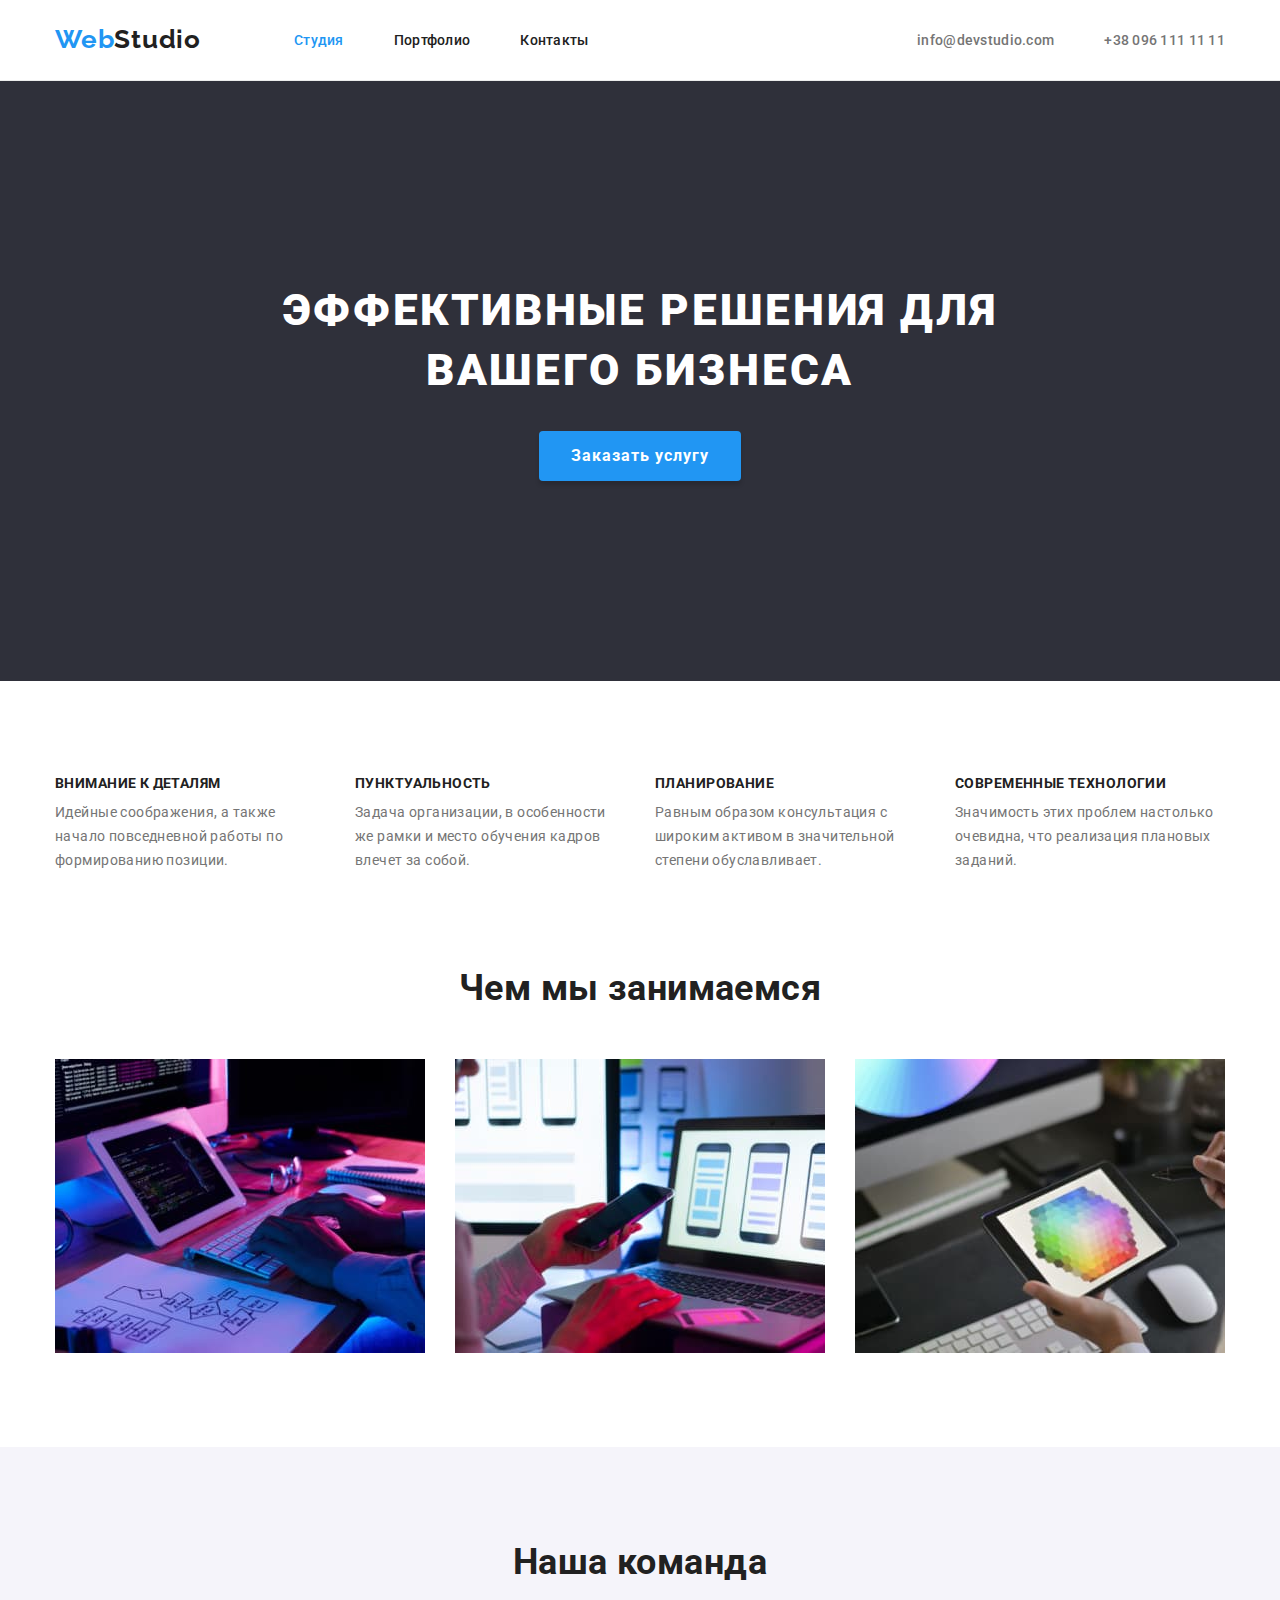
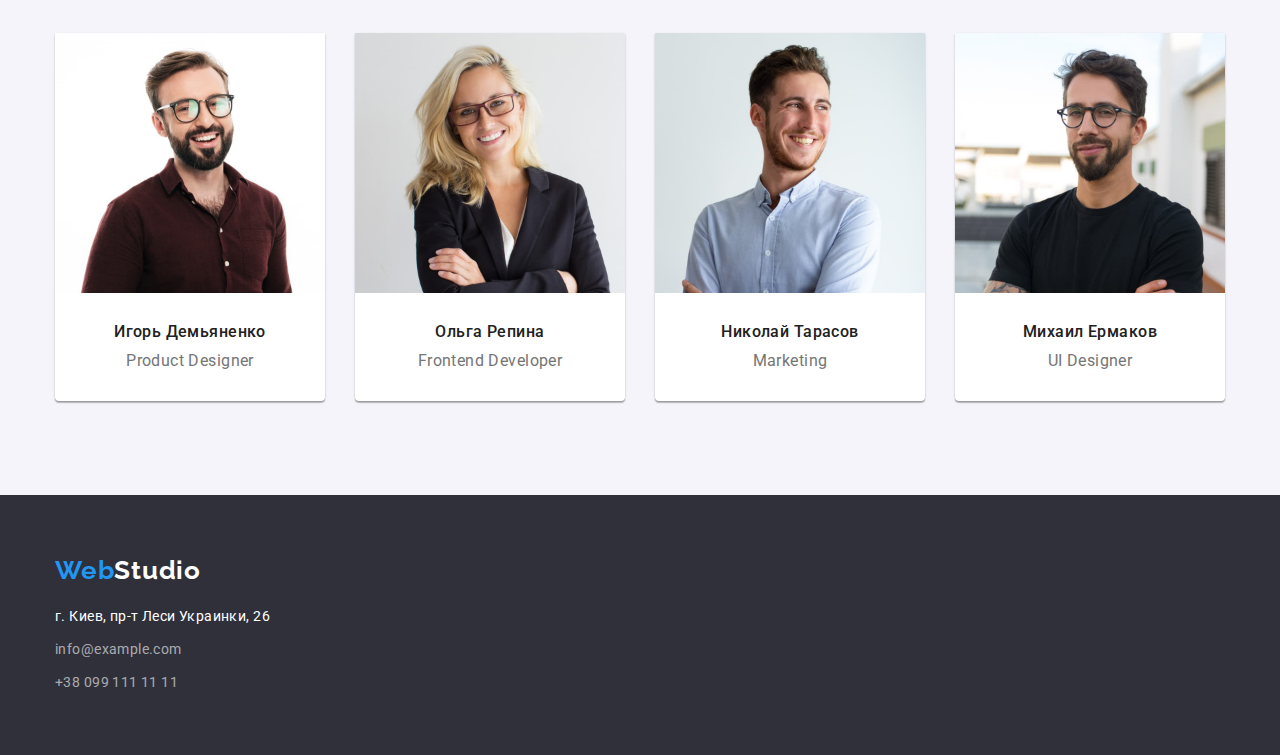
==== index.html @ 65ea49d8 "Add hw-03 files" ====
<!DOCTYPE html>
<html lang="ru">
  <head>
    <meta charset="UTF-8" />
    <meta http-equiv="X-UA-Compatible" content="IE=edge" />
    <meta name="viewport" content="width=device-width, initial-scale=1.0" />
    <title>WebStudio</title>
    <link rel="preconnect" href="https://fonts.googleapis.com" />
    <link rel="preconnect" href="https://fonts.gstatic.com" crossorigin />
    <link
      href="https://fonts.googleapis.com/css2?family=Raleway:wght@700&family=Roboto:wght@400;500;700;900&display=swap"
      rel="stylesheet"
    />
    <link rel="stylesheet" href="./css/modern-normalize.css" />
    <link rel="stylesheet" href="./css/main.css" />
  </head>
  <body>
    <!-- Header -->
    <header class="header">
      <div class="container nav-box">
          <a href="./index.html" class="logo nav-logo"
            >Web<span class="header-logo">Studio</span></a
          >
          <nav class="nav">
            <ul class="nav-list list">
              <li class="nav-item">
                <a href="./index.html" class="nav-link link selected">Студия</a>
              </li>
              <li class="nav-item">
                <a href="./portfolio.html" class="nav-link link">Портфолио</a>
              </li>
              <li class="nav-item">
                <a href="" class="nav-link link">Контакты</a>
              </li>
            </ul>
          </nav>

          <ul class="contact-list list">
            <li class="contact-item">
              <a href="mailto:info@devstudio.com" class="contact-link link"
                >info@devstudio.com</a
              >
            </li>
            <li class="contact-item">
              <a href="tel:+380961111111" class="contact-link link"
                >+38 096 111 11 11</a
              >
            </li>
          </ul>
      </div>
    </header>

    <!-- Main -->
    <main>
      <!-- Title section| Have button -->
      <section class="hero">
        <div class="container">
          <h1 class="hero-title">
            Эффективные решения для <br />
            вашего бизнеса
          </h1>
          <button type="button" class="hero-btn button">Заказать услугу</button>
        </div>
      </section>
      <!-- Privelegy section  -->
      <section class="privelegy section">
        <div class="container ">
          <!-- Скрытый заголовок -->
          <h2 class="visually-hidden">Привелегии</h2>
          <ul class="privelegy-list list card-set">
            <li class="privelegy-item card-item ">
              <h3 class="privelegy-subtitle">Внимание к деталям</h3>
              <p class="privelegy-text">
                Идейные соображения, а также начало повседневной работы по
                формированию позиции.
              </p>
            </li>
            <li class="privelegy-item card-item ">
              <h3 class="privelegy-subtitle">Пунктуальность</h3>
              <p class="privelegy-text">
                Задача организации, в особенности же рамки и место обучения
                кадров влечет за собой.
              </p>
            </li>
            <li class="privelegy-item card-item ">
              <h3 class="privelegy-subtitle">Планирование</h3>
              <p class="privelegy-text">
                Равным образом консультация с широким активом в значительной
                степени обуславливает.
              </p>
            </li>
            <li class="privelegy-item card-item ">
              <h3 class="privelegy-subtitle">Современные технологии</h3>
              <p class="privelegy-text">
                Значимость этих проблем настолько очевидна, что реализация
                плановых заданий.
              </p>
            </li>
          </ul>
        </div>
      </section>
      <!-- Occupation section|IMG -->
      <section class="occupation section">
        <div class="container ">
          <h2 class="section-title occupation-title">Чем мы занимаемся</h2>
          <ul class="occupation-list list card-set">
            <li class="occupation-item card-item">
              <img
                src="./images/box1.jpg"
                alt="работа за клавиатурой"
                width="370"
                height="294" 
                class="occupation-img"
              />
            </li>
            <li class="occupation-item card-item">
              <img
                src="./images/box2.jpg"
                alt="смотрит в телефон"
                width="370"
                height="294" 
                class="occupation-img"
              />
            </li>
            <li class="occupation-item card-item">
              <img
                src="./images/box3.jpg"
                alt="рисует на планшете"
                width="370"
                height="294" 
                class="occupation-img"
              />
            </li>
          </ul>
        </div>
      </section>
      <!-- Team section |IMG -->
      <section class="team section">
        <div class="container ">
          <h2 class="section-title team-title">Наша команда</h2>
          <ul class="team-list list card-set">
            <li class="team-item card-item ">
              <img
                src="./images/Team-card-1.jpg"
                alt="Дизайнер продукта"
                width="270"
                height="260"
                class="team-img"
              />
              <div class="team-card-content">
              <h3 class="team-subtitle">Игорь Демьяненко</h3>
              <p class="team-text">Product Designer</p></div>
            </li>
            <li class="team-item card-item ">
              <img
                src="./images/Team-card-2.jpg"
                alt="Фронтенд разработчик"
                width="270"
                height="260"
                class="team-img"
              /><div class="team-card-content">
              <h3 class="team-subtitle">Ольга Репина</h3>
              <p class="team-text">Frontend Developer</p></div>
            </li>
            <li class="team-item card-item ">
              <img
                src="./images/Team-card-3.jpg"
                alt="Маркетолог"
                width="270"
                height="260"
                class="team-img"
              /><div class="team-card-content">
              <h3 class="team-subtitle">Николай Тарасов</h3>
              <p class="team-text">Marketing</p></div>
            </li>
            <li class="team-item card-item ">
              <img
                src="./images/Team-card-4.jpg"
                alt="ЮИ дизайнер"
                width="270"
                height="260"
                class="team-img"
              /><div class="team-card-content">
              <h3 class="team-subtitle">Михаил Ермаков</h3>
              <p class="team-text">UI Designer</p></div>
            </li>
          </ul>
        </div>
      </section>
    </main>
    <!-- Footer -->
    <footer class="footer">
      <div class="container footer-box">
        <a href="./index.html" class="logo bottom-logo"
          >Web<span class="footer-logo">Studio</span></a
        >

        <address class="adress">
          <ul class="adress-list list">
            <li class="adress-item">
              <a
                href="https://goo.gl/maps/aiTGivNMwJ3PyjdGA"
                target="_blank"
                rel="noreferrer noopener"
                class="coordinate link"
                >г. Киев, пр-т Леси Украинки, 26</a
              >
            </li>
            <li class="adress-item">
              <a href="mailto:info@example.com " class="footer-contact link"
                >info@example.com</a
              >
            </li>
            <li class="adress-item">
              <a href="tel:+380991111111" class="footer-contact link"
                >+38 099 111 11 11</a
              >
            </li>
          </ul>
        </address>
      </div>
    </footer>
  </body>
</html>

<!-- Не забыть убрать скрытые заголовки! -->
---- css/main.css ----
/* Colors */
:root {
  --main-text-color: #757575;
  --logo-accent-color: #2196f3;
  --accent-color: #2196f3;
  --dark-bcg-color: #2f303a;
  --white-bcg-color: #ffffff;
  --white-text-color: #ffffff;
  --grey-bcg-color: #e5e5e5;
  --hero-btn-active-color: #188ce8;
  --filtr-btn-bcg-color: #f5f4fa;
  --team-bcg-color: #f5f4fa;
  --dark-text-color: #212121;
  --footer-contact-color: rgba(255, 255, 255, 0.6);
  --card-gap:30px;
  --card-item:3;
  --card-shadow:0px 1px 3px rgba(0, 0, 0, 0.12),
    0px 1px 1px rgba(0, 0, 0, 0.14),
    0px 2px 1px rgba(0, 0, 0, 0.2);
}

/* Скрипт для скрытия */
.visually-hidden {
  position: absolute;
  white-space: nowrap;
  width: 1px;
  height: 1px;
  overflow: hidden;
  border: 0;
  padding: 0;
  clip: rect(0 0 0 0);
  clip-path: inset(50%);
  margin: -1px;
}
/* Скрипт для скрытия */

body {
  font-family: "Roboto", sans-serif;
  color: var(--main-text-color);
  letter-spacing: 0.03em;
  font-size: 14px;
  line-height: 1.71;

  /* Скидывание */
}
p,
h1,
h2,
h3,
h4,
h5,
h6 {
  margin: 0;
}
ul,
ol {
  margin: 0;
  padding-left: 0;
}
img {
  display: block;
  max-width: 100%;
  height: auto;
}
/* Скидывание */

.container {
  width: 1200px;
  padding-left: 15px;
  padding-right: 15px;
  margin-left: auto;
  margin-right: auto;
}
.section{
  padding-top: 94px;
  padding-bottom: 94px;
}


.header {
  border-bottom: 1px solid #ECECEC;

  font-weight: 500;
  line-height: 1.17;
  letter-spacing: 0.02em;
}

.link {
  text-decoration: none;
  color: inherit;
}
.list {
  list-style: none;
}
.nav-link.selected {
  color: #2196f3;
}
/* Header logo */
.header-logo {
  color: var(--dark-text-color);
}
.logo {
  color: var(--logo-accent-color);
  font-family: "Raleway", sans-serif;
  font-weight: 700;
  font-size: 26px;
  text-decoration: none;
  line-height: 1.17;
  letter-spacing: 0.03em;
}

/* Header logo */

/* Navigation */

.nav-box{
  display: flex;
  align-items: center;
}
.nav-list {
  display: flex;
  margin-left: auto;
  color: #212121;
}
.nav-link,
.contact-link{
  display: flex;
  align-items: center;
  padding-top: 32px;
  padding-bottom: 32px;
}

.nav-item:not(:last-child){
  margin-right: 50px;
}
.nav-logo{
  padding-top: 24px;
  padding-bottom: 25px;
  margin-right: 93px;
}
.contact-list{
  display: flex;
  margin-left: auto;
}

.contact-item:not(:last-child){
  margin-right: 50px;
}

.nav-link:hover,
.nav-link:active,
.contact-link:hover,
.contact-link:active,
.coordinate:hover,
.coordinate:active,
.footer-contact:active,
.footer-contact:hover {
  color: var(--accent-color);
}
/* Navigation */

/* Hero */
.hero {
  background-color: var(--dark-bcg-color);
  padding-top: 200px;
  padding-bottom: 200px;
}


.hero-title {
  color: var(--white-text-color);
  font-size: 44px;
  font-weight: 900;
  letter-spacing: 0.06em;
  line-height: 1.36;
  text-align: center;
  text-transform: uppercase;
  margin-bottom: 30px;
}
.hero-btn {
  display: block;
  margin-left: auto;
  margin-right: auto;
  padding: 10px 32px;
  

  color: var(--white-text-color);
  background-color: var(--accent-color);
  border: 0;
  text-align: center;
  letter-spacing: 0.06em;
  font-size: 16px;
  line-height: 1.87;
  font-weight: 700;
  box-shadow: 0px 4px 4px rgba(0, 0, 0, 0.15);
}
.hero-btn:active,
.hero-btn:focus {
  background-color: var(--hero-btn-active-color);
}
/* Hero */

/* Privelegy section */

.privelegy-list{
  --card-item:4;
}

.privelegy-subtitle {
  margin-bottom: 10px;

  font-size: 14px;
  line-height: 1.17;
  color: var(--dark-text-color);
  text-transform: uppercase;
}

/* Privelegy section */

/* Occupation section */
.occupation{
  padding-top: 0;
}

.section-title {
  font-size: 36px;
  line-height: 1.17;
  color: var(--dark-text-color);
  text-align: center;
  margin-bottom: 50px;
}

/* Occupation section */


/* Team */
.team {
  background-color: var(--team-bcg-color);
}

.team-subtitle {
  margin-bottom: 10px;

  font-weight: 500;
  color: var(--dark-text-color);
}
.team-text,
.team-subtitle {
  font-size: 16px;
  text-align: center;
  line-height: 1.18;
}
.team-list{
  --card-item:4;
}

.team-item {
  background-color: var(--white-bcg-color);
  box-shadow: var(--card-shadow);
  border-radius: 0px 0px 4px 4px;
}
.team-card-content{
  padding-top:30px;
  padding-bottom: 30px;
}

/* Team */

/* Footer */
.footer {
  padding-top: 60px;
  padding-bottom: 60px;

  background-color: var(--dark-bcg-color);
}
.footer-logo {
  color: var(--white-bcg-color);
}

.coordinate {
  color: var(--white-text-color);
}

.adress {
  font-style: normal;
}
.footer-contact {
  color: var(--footer-contact-color);
}

.adress-item:not(:last-child){
  margin-bottom: 9px;
}
.bottom-logo{
  display: block;
  margin-bottom: 20px;
}

/* Footer */

/* --------------------------------Portfolio-------------------------------- */
.filtr-button {
  padding: 6px 22px;

  background-color: var(--filtr-btn-bcg-color);
  border-color: var(--filtr-btn-bcg-color);
  color: var(--dark-text-color);
  font-weight: 500;
  font-size: 16px;
  line-height: 1.62;
  text-align: center;
}
.filtr-list{
  display: flex;
  justify-content: center;
  margin-bottom: 50px;
}
.filtr-item:not(:last-child){
  margin-right: 8px;
}
.filtr-button:active,
.filtr-button:hover {
  background-color: var(--accent-color);
  border-color: var(--accent-color);
  color: var(--white-text-color);
}
.button {
  font-family: inherit;
  cursor: pointer;
  border-radius: 4px;
  font-style: inherit;
}

.projects-item {
  background-color: var(--white-bcg-color);
}

.projects-subtitle {
  font-size: 18px;
  line-height: 2;
  color: var(--dark-text-color);
  letter-spacing: 0.06em;
  margin-bottom: 4px;
}
.projects-text {
  font-size: 16px;
  line-height: 1.88;
}
.card-item{
margin-left: var(--card-gap);
margin-top: var(--card-gap);
flex-basis: calc(100%/var(--card-item) - var(--card-gap));
}
.card-set{
    display: flex;
    flex-wrap: wrap;
    margin-left: calc(-1 * var(--card-gap));
    margin-top: calc(-1 * var(--card-gap));

}
.projects-card-content{
  border: 1px solid #EEEEEE;
  padding: 20px 24px;
}



/* --------------------------------Portfolio-------------------------------- */
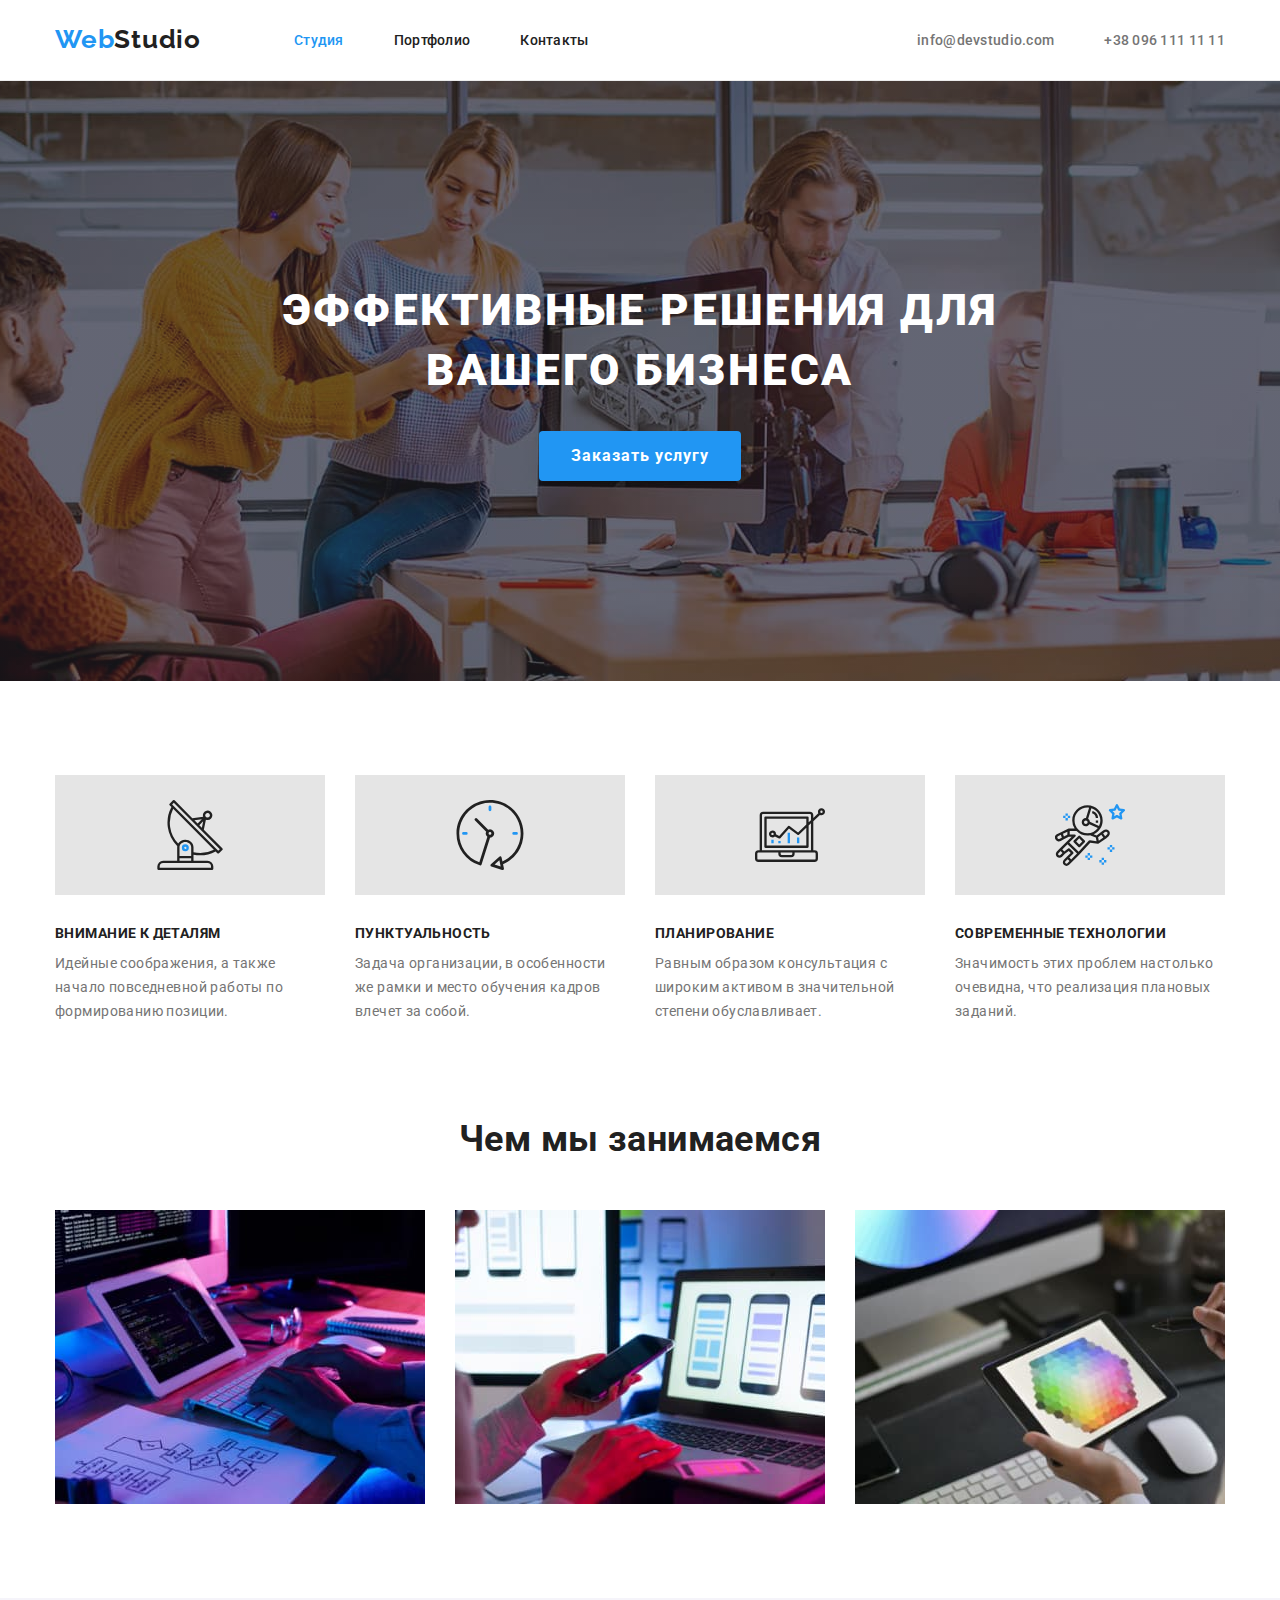
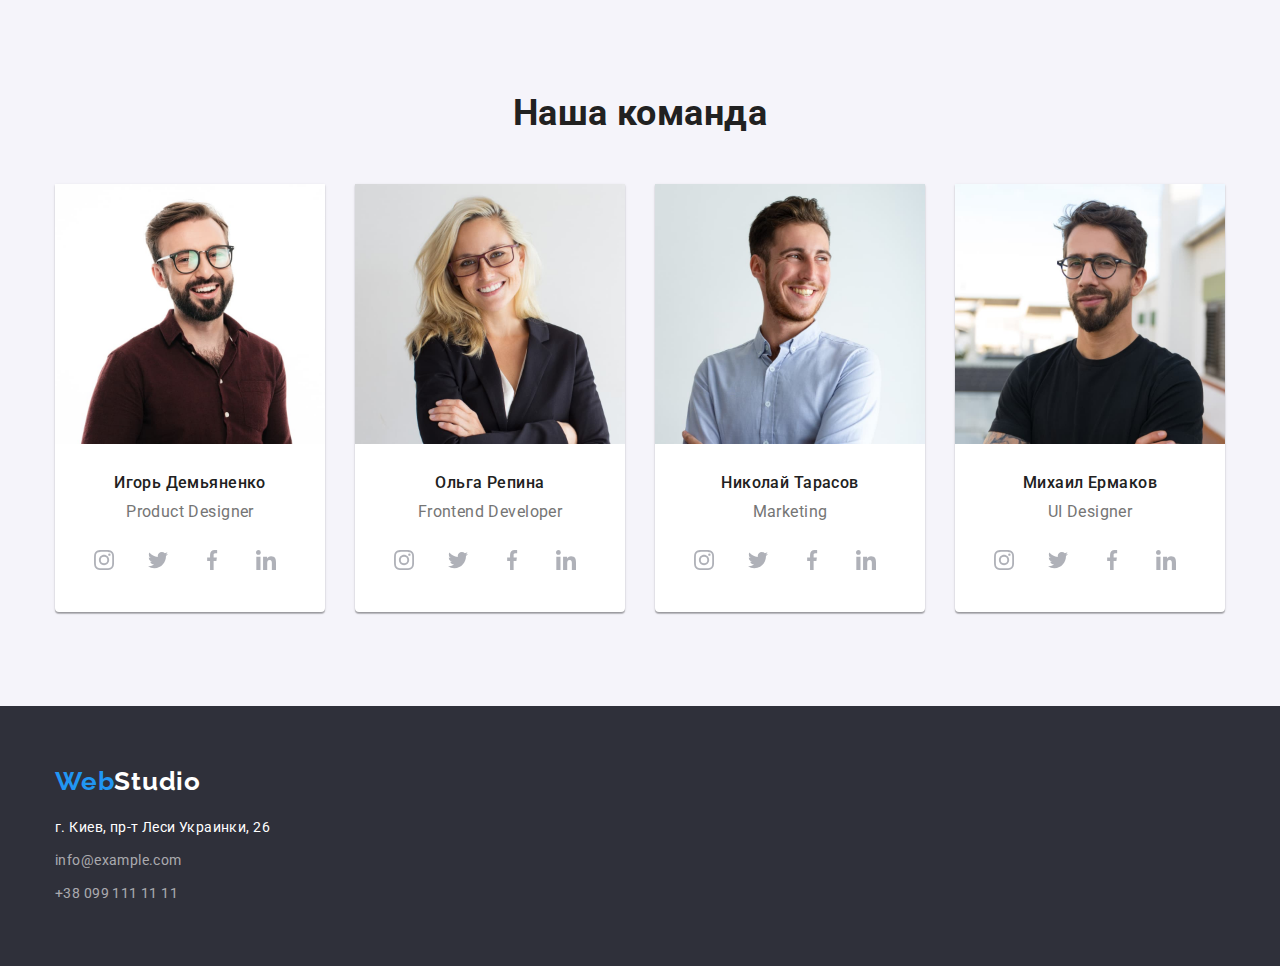
==== commit 417ee019: "icons, bcg added. Before the team section" ====
--- a/index.html
+++ b/index.html
@@ -68,33 +68,57 @@
           <!-- Скрытый заголовок -->
           <h2 class="visually-hidden">Привелегии</h2>
           <ul class="privelegy-list list card-set">
-            <li class="privelegy-item card-item ">
+            <li class="privelegy-item card-item "> 
+              <div class="privelegy-icon">
+                <svg class="antenna" width="70" height="70">
+                  <use href="./images/icons.svg#icon-antenna"></use>
+                </svg>
+              </div>
               <h3 class="privelegy-subtitle">Внимание к деталям</h3>
               <p class="privelegy-text">
                 Идейные соображения, а также начало повседневной работы по
                 формированию позиции.
               </p>
-            </li>
-            <li class="privelegy-item card-item ">
+            
+            </li>
+            <li class="privelegy-item card-item "> 
+              <div class="privelegy-icon">
+                <svg class="clock" width="70" height="70">
+                  <use href="./images/icons.svg#icon-clock"></use>
+                </svg>
+              </div>
               <h3 class="privelegy-subtitle">Пунктуальность</h3>
               <p class="privelegy-text">
                 Задача организации, в особенности же рамки и место обучения
                 кадров влечет за собой.
               </p>
-            </li>
-            <li class="privelegy-item card-item ">
+            
+            </li>
+            <li class="privelegy-item card-item "> 
+              <div class="privelegy-icon">
+                <svg class="diagram" width="70" height="70">
+                  <use href="./images/icons.svg#icon-diagram"></use>
+                </svg>
+              </div>
               <h3 class="privelegy-subtitle">Планирование</h3>
               <p class="privelegy-text">
                 Равным образом консультация с широким активом в значительной
                 степени обуславливает.
               </p>
-            </li>
-            <li class="privelegy-item card-item ">
+            
+            </li>
+            <li class="privelegy-item card-item "> 
+              <div class="privelegy-icon">
+                <svg class="astronaut" width="70" height="70">
+                  <use href="./images/icons.svg#icon-astronaut"></use>
+               </svg>
+              </div>
               <h3 class="privelegy-subtitle">Современные технологии</h3>
               <p class="privelegy-text">
                 Значимость этих проблем настолько очевидна, что реализация
                 плановых заданий.
               </p>
+            
             </li>
           </ul>
         </div>
@@ -150,6 +174,24 @@
               <div class="team-card-content">
               <h3 class="team-subtitle">Игорь Демьяненко</h3>
               <p class="team-text">Product Designer</p></div>
+              <ul class="team-soc-list list">
+                <li class="team-soc-item"><a class="team-soc-link link" href=""> 
+                  <svg class="instagram" width="20" height="20">
+                  <use href="./images/icons.svg#icon-instagram"></use>
+                </svg></a></li>
+                <li class="team-soc-item"><a class="team-soc-link link" href=""> 
+                  <svg class="twitter" width="20" height="20">
+                  <use href="./images/icons.svg#icon-twitter"></use>
+                </svg></a></li>
+                <li class="team-soc-item"><a class="team-soc-link link" href=""> 
+                  <svg class="facebook" width="20" height="20">
+                  <use href="./images/icons.svg#icon-facebook"></use>
+                </svg></a></li>
+                <li class="team-soc-item"><a class="team-soc-link link" href=""> 
+                  <svg class="linkedin" width="20" height="20">
+                  <use href="./images/icons.svg#icon-linkedin"></use>
+                </svg></a></li>
+              </ul>
             </li>
             <li class="team-item card-item ">
               <img
@@ -161,6 +203,24 @@
               /><div class="team-card-content">
               <h3 class="team-subtitle">Ольга Репина</h3>
               <p class="team-text">Frontend Developer</p></div>
+                            <ul class="team-soc-list list">
+                              <li class="team-soc-item"><a class="team-soc-link link" href="">
+                                  <svg class="instagram" width="20" height="20">
+                                    <use href="./images/icons.svg#icon-instagram"></use>
+                                  </svg></a></li>
+                              <li class="team-soc-item"><a class="team-soc-link link" href="">
+                                  <svg class="twitter" width="20" height="20">
+                                    <use href="./images/icons.svg#icon-twitter"></use>
+                                  </svg></a></li>
+                              <li class="team-soc-item"><a class="team-soc-link link" href="">
+                                  <svg class="facebook" width="20" height="20">
+                                    <use href="./images/icons.svg#icon-facebook"></use>
+                                  </svg></a></li>
+                              <li class="team-soc-item"><a class="team-soc-link link" href="">
+                                  <svg class="linkedin" width="20" height="20">
+                                    <use href="./images/icons.svg#icon-linkedin"></use>
+                                  </svg></a></li>
+                            </ul>
             </li>
             <li class="team-item card-item ">
               <img
@@ -172,6 +232,24 @@
               /><div class="team-card-content">
               <h3 class="team-subtitle">Николай Тарасов</h3>
               <p class="team-text">Marketing</p></div>
+                            <ul class="team-soc-list list">
+                              <li class="team-soc-item"><a class="team-soc-link link" href="">
+                                  <svg class="instagram" width="20" height="20">
+                                    <use href="./images/icons.svg#icon-instagram"></use>
+                                  </svg></a></li>
+                              <li class="team-soc-item"><a class="team-soc-link link" href="">
+                                  <svg class="twitter" width="20" height="20">
+                                    <use href="./images/icons.svg#icon-twitter"></use>
+                                  </svg></a></li>
+                              <li class="team-soc-item"><a class="team-soc-link link" href="">
+                                  <svg class="facebook" width="20" height="20">
+                                    <use href="./images/icons.svg#icon-facebook"></use>
+                                  </svg></a></li>
+                              <li class="team-soc-item"><a class="team-soc-link link" href="">
+                                  <svg class="linkedin" width="20" height="20">
+                                    <use href="./images/icons.svg#icon-linkedin"></use>
+                                  </svg></a></li>
+                            </ul>
             </li>
             <li class="team-item card-item ">
               <img
@@ -183,6 +261,24 @@
               /><div class="team-card-content">
               <h3 class="team-subtitle">Михаил Ермаков</h3>
               <p class="team-text">UI Designer</p></div>
+                            <ul class="team-soc-list list">
+                              <li class="team-soc-item"><a class="team-soc-link link" href="">
+                                  <svg class="instagram" width="20" height="20">
+                                    <use href="./images/icons.svg#icon-instagram"></use>
+                                  </svg></a></li>
+                              <li class="team-soc-item"><a class="team-soc-link link" href="">
+                                  <svg class="twitter" width="20" height="20">
+                                    <use href="./images/icons.svg#icon-twitter"></use>
+                                  </svg></a></li>
+                              <li class="team-soc-item"><a class="team-soc-link link" href="">
+                                  <svg class="facebook" width="20" height="20">
+                                    <use href="./images/icons.svg#icon-facebook"></use>
+                                  </svg></a></li>
+                              <li class="team-soc-item"><a class="team-soc-link link" href="">
+                                  <svg class="linkedin" width="20" height="20">
+                                    <use href="./images/icons.svg#icon-linkedin"></use>
+                                  </svg></a></li>
+                            </ul>
             </li>
           </ul>
         </div>
@@ -223,4 +319,3 @@
   </body>
 </html>
 
-<!-- Не забыть убрать скрытые заголовки! -->
--- a/css/main.css
+++ b/css/main.css
@@ -17,6 +17,7 @@
   --card-shadow:0px 1px 3px rgba(0, 0, 0, 0.12),
     0px 1px 1px rgba(0, 0, 0, 0.14),
     0px 2px 1px rgba(0, 0, 0, 0.2);
+  --icon-main-color:#AFB1B8;
 }
 
 /* Скрипт для скрытия */
@@ -160,12 +161,21 @@
 /* Navigation */
 
 /* Hero */
-.hero {
+.hero 
+{
   background-color: var(--dark-bcg-color);
   padding-top: 200px;
   padding-bottom: 200px;
-}
-
+  background-image: linear-gradient(rgba(47, 48, 58, 0.4),rgba(47, 48, 58, 0.4)), url(../images/hero-bcg.jpg);
+  background-repeat: no-repeat;
+  background-position: center;
+  max-width: 1600px;
+  min-height: 600px;
+  background-size: cover;
+  margin-left: auto;
+  margin-right: auto;
+  
+}
 
 .hero-title {
   color: var(--white-text-color);
@@ -214,6 +224,15 @@
   color: var(--dark-text-color);
   text-transform: uppercase;
 }
+.privelegy-icon{
+  display: flex;
+  width: 270px;
+  height: 120px;
+  background-color: var(--grey-bcg-color);
+  margin-bottom: 30px;
+  justify-content: center;
+  align-items: center;
+}
 
 /* Privelegy section */
 
@@ -250,6 +269,9 @@
   text-align: center;
   line-height: 1.18;
 }
+.team-text{
+  margin-bottom: 16px;
+}
 .team-list{
   --card-item:4;
 }
@@ -261,7 +283,32 @@
 }
 .team-card-content{
   padding-top:30px;
-  padding-bottom: 30px;
+  padding-bottom:0px;
+}
+
+.team-soc-list{
+  display: flex;
+  justify-content: center;
+  margin-bottom: 30px;
+}
+.team-soc-item{
+  width: 44px;
+  height: 44px;
+  margin-right: 10px;
+}
+.team-soc-link{
+  display: flex;
+  justify-content: center;
+  align-items: center;
+  width: 100%;
+  height: 100%;
+  border-radius: 50%;
+  fill: var(--icon-main-color);
+}
+.team-soc-link:active,
+.team-soc-link:hover{
+  background-color: var(--accent-color);
+  fill: var(--white-bcg-color);
 }
 
 /* Team */
@@ -334,6 +381,10 @@
 .projects-item {
   background-color: var(--white-bcg-color);
 }
+.projects-item:active,
+.projects-item:hover{
+  box-shadow: 0px 1px 1px rgba(0, 0, 0, 0.12), 0px 4px 4px rgba(0, 0, 0, 0.06), 1px 4px 6px rgba(0, 0, 0, 0.16);
+}
 
 .projects-subtitle {
   font-size: 18px;
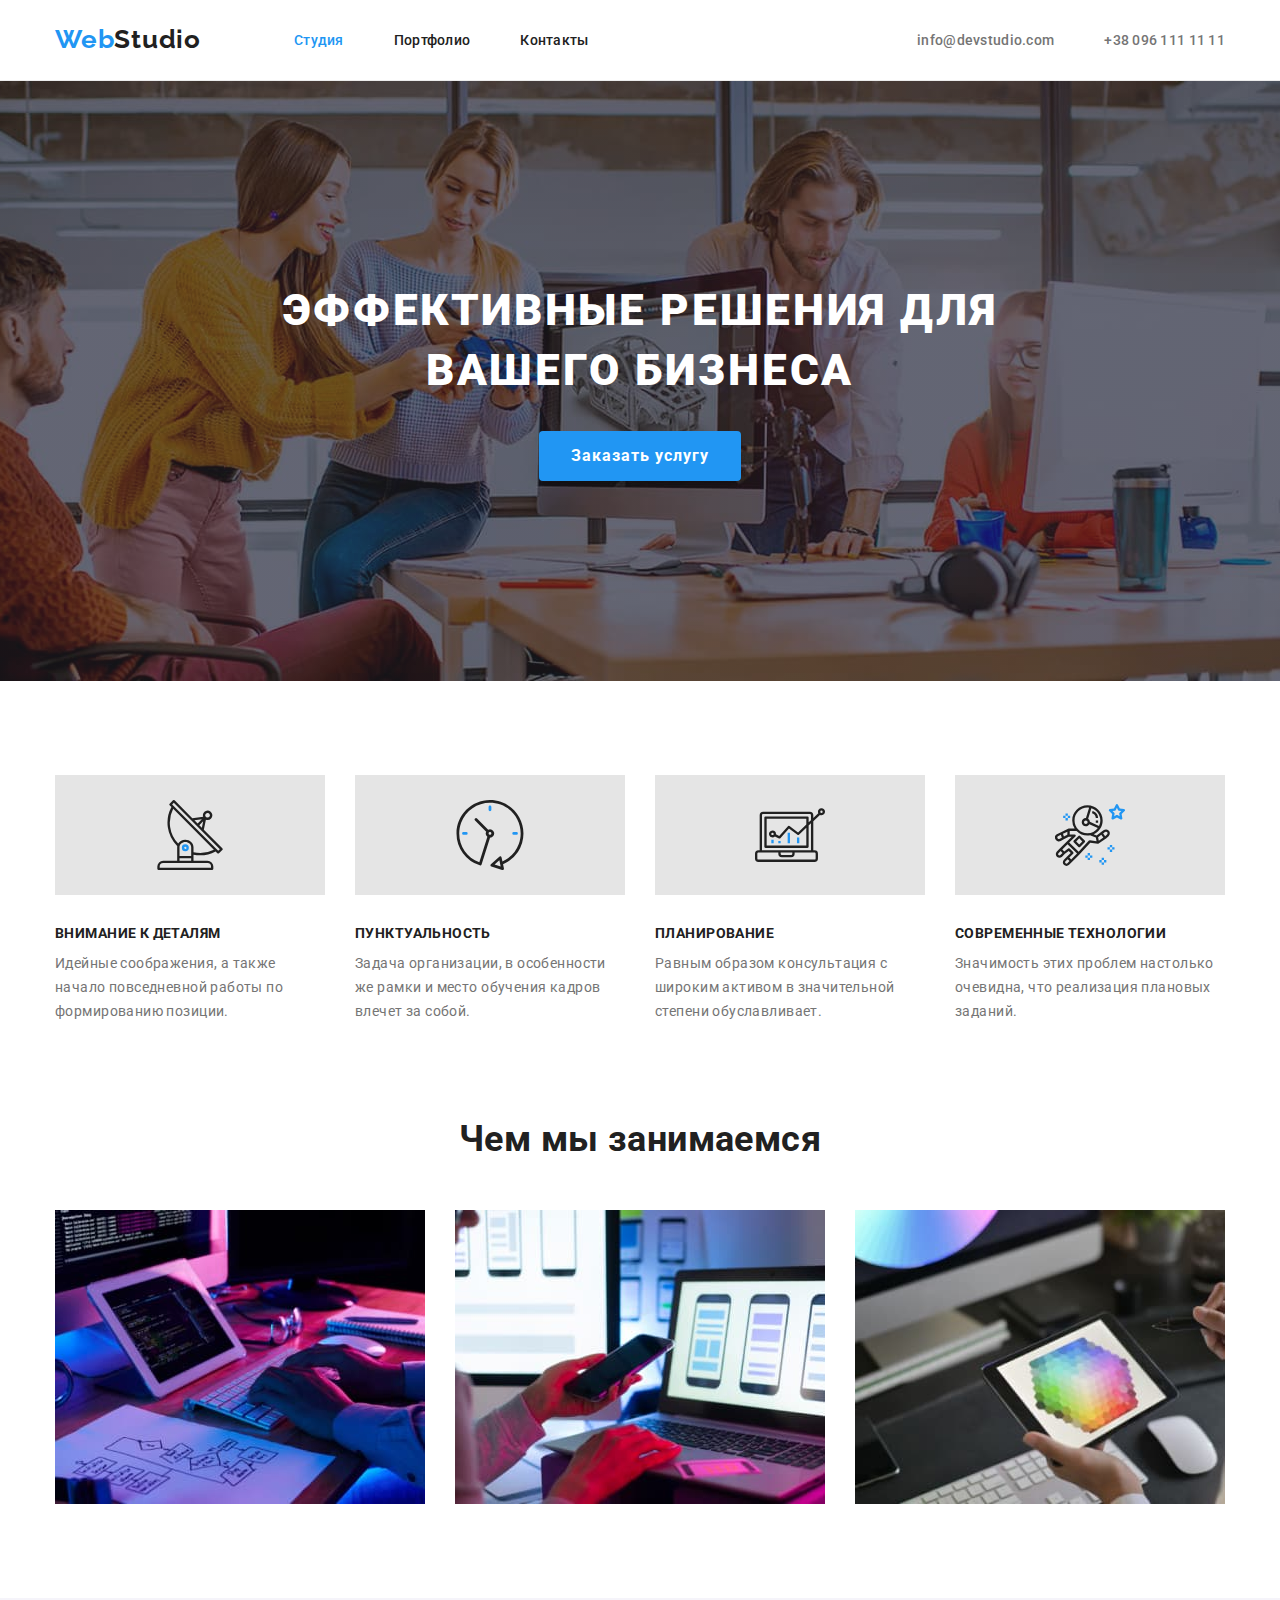
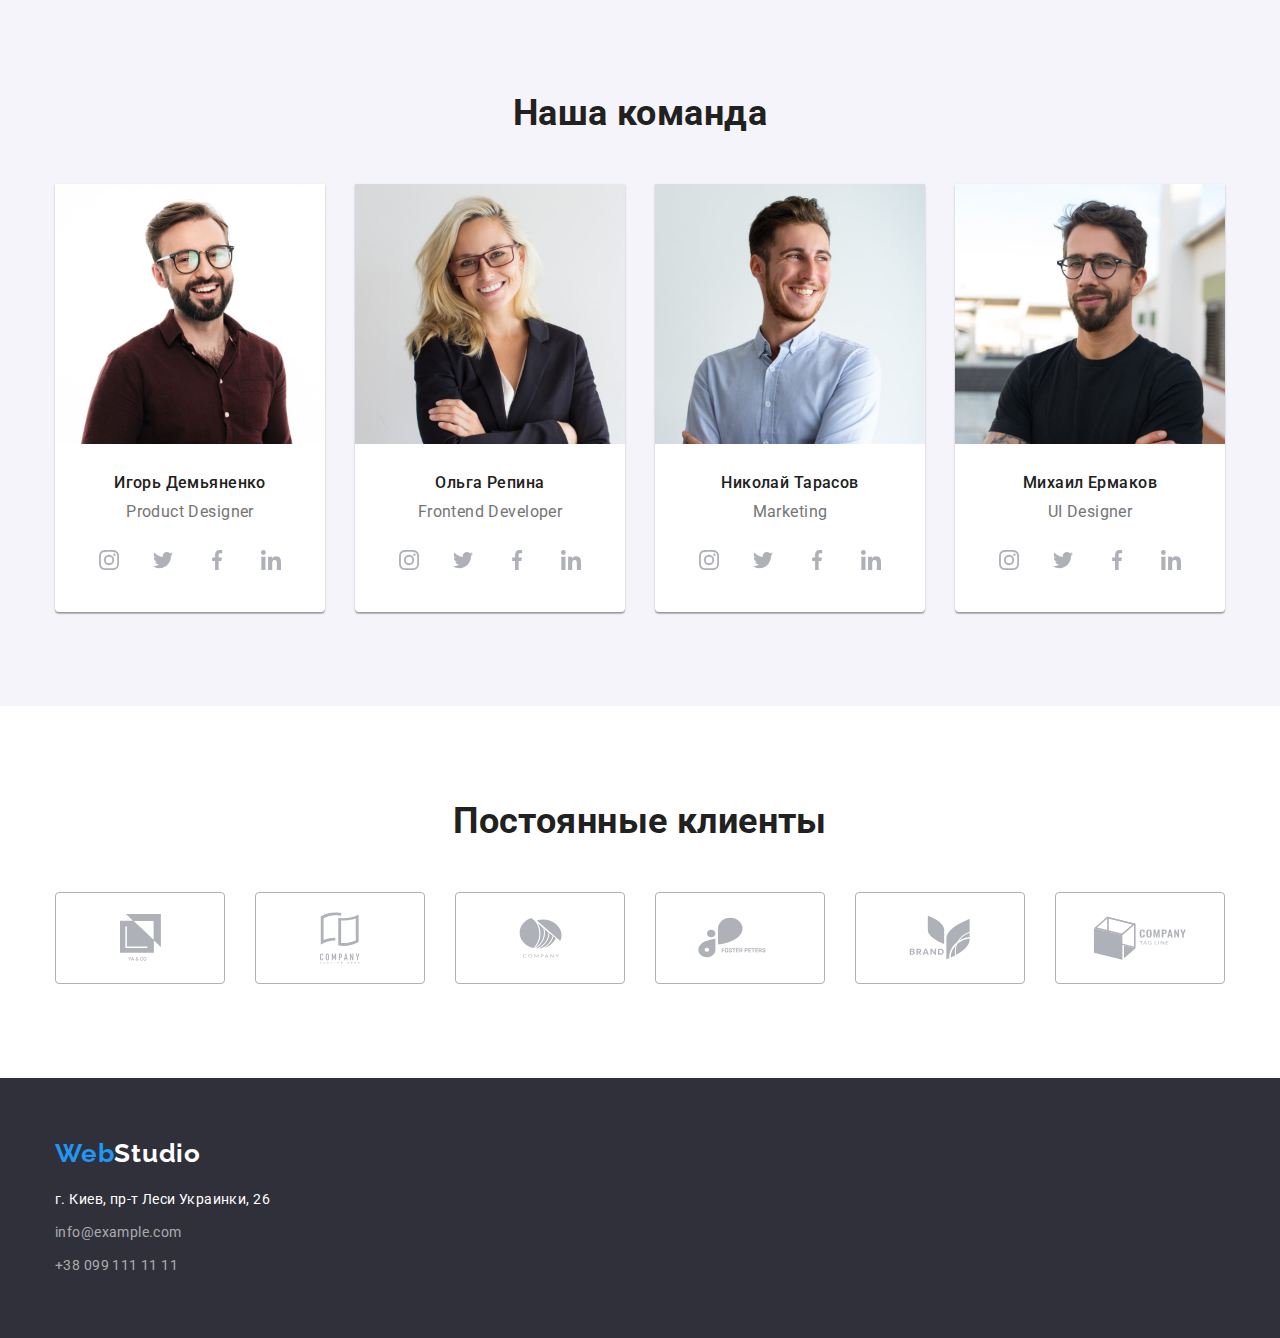
==== commit 170e087e: "add clients section" ====
--- a/index.html
+++ b/index.html
@@ -52,7 +52,7 @@
 
     <!-- Main -->
     <main>
-      <!-- Title section| Have button -->
+      <!-- Title section -->
       <section class="hero">
         <div class="container">
           <h1 class="hero-title">
@@ -123,7 +123,7 @@
           </ul>
         </div>
       </section>
-      <!-- Occupation section|IMG -->
+      <!-- Occupation section-->
       <section class="occupation section">
         <div class="container ">
           <h2 class="section-title occupation-title">Чем мы занимаемся</h2>
@@ -158,7 +158,7 @@
           </ul>
         </div>
       </section>
-      <!-- Team section |IMG -->
+      <!-- Team section-->
       <section class="team section">
         <div class="container ">
           <h2 class="section-title team-title">Наша команда</h2>
@@ -280,6 +280,38 @@
                                   </svg></a></li>
                             </ul>
             </li>
+          </ul>
+        </div>
+      </section>
+      <!-- Clients section  -->
+      <section class="clients">
+        <div class="container">
+          <h2 class="clients-title section-title">Постоянные клиенты</h2>
+          <ul class="clients-list list">
+            <li class="clients-item"><a class="clients-link" href="">                
+              <svg class="client-1" width="41" height="47">
+                  <use href="./images/icons.svg#icon-client-1"></use>
+                </svg></a></li>
+            <li class="clients-item"><a class="clients-link" href="">                
+              <svg class="client-2" width="40" height="52">
+                  <use href="./images/icons.svg#icon-client-2"></use>
+                </svg></a></li>
+            <li class="clients-item"><a class="clients-link" href="">                
+              <svg class="client-3" width="43" height="41">
+                  <use href="./images/icons.svg#icon-client-3"></use>
+                </svg></a></li>
+            <li class="clients-item"><a class="clients-link" href="">                
+              <svg class="client-4" width="84" height="41">
+                  <use href="./images/icons.svg#icon-client-4"></use>
+                </svg></a></li>
+            <li class="clients-item"><a class="clients-link" href="">                
+              <svg class="client-5" width="62" height="45">
+                  <use href="./images/icons.svg#icon-client-5"></use>
+                </svg></a></li>
+            <li class="clients-item"><a class="clients-link" href="">                
+              <svg class="client-6" width="94" height="44">
+                  <use href="./images/icons.svg#icon-client-6"></use>
+                </svg></a></li>
           </ul>
         </div>
       </section>
--- a/css/main.css
+++ b/css/main.css
@@ -294,6 +294,8 @@
 .team-soc-item{
   width: 44px;
   height: 44px;
+}
+.team-soc-item:not(:last-child){
   margin-right: 10px;
 }
 .team-soc-link{
@@ -312,12 +314,46 @@
 }
 
 /* Team */
+/* Clients section */
+.clients{
+  padding-top: 94px;
+  padding-bottom: 94px;
+}
+.clients-list{
+  display: flex;
+}
+.clients-title{
+  margin-bottom: 50px;
+}
+.clients-item{
+  height: 92px;
+  width: 170px;
+}
+.clients-link{
+  display: flex;
+  width: 100%;
+  height: 100%;
+  fill: var(--icon-main-color);
+  justify-content: center;
+  align-items: center;
+  border: 1px solid var(--icon-main-color);
+  border-radius: 4px;
+}
+.clients-link:active,
+.clients-link:hover{
+  fill: var(--accent-color);
+  border-color: var(--accent-color);
+}
+.clients-item:not(:last-child){
+  margin-right: 30px;
+}
+
+/* Clients section */
 
 /* Footer */
 .footer {
   padding-top: 60px;
   padding-bottom: 60px;
-
   background-color: var(--dark-bcg-color);
 }
 .footer-logo {
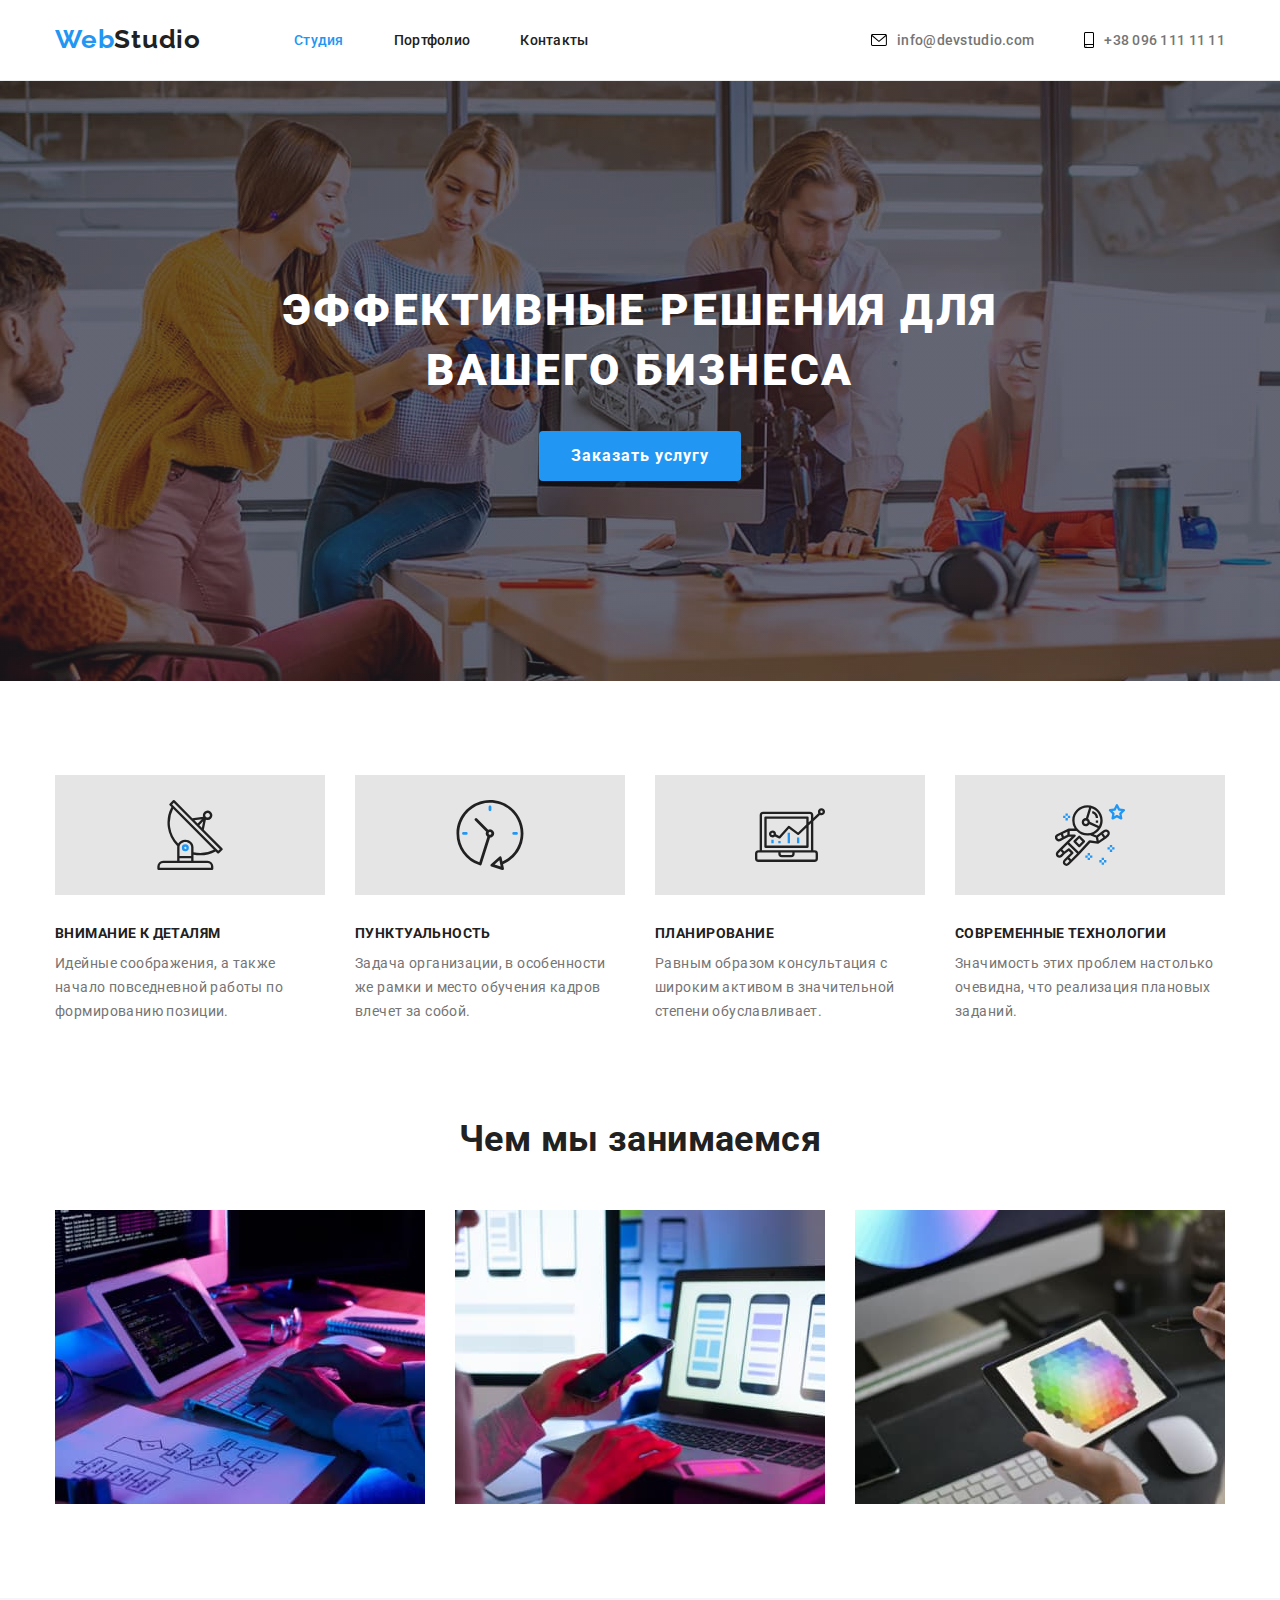
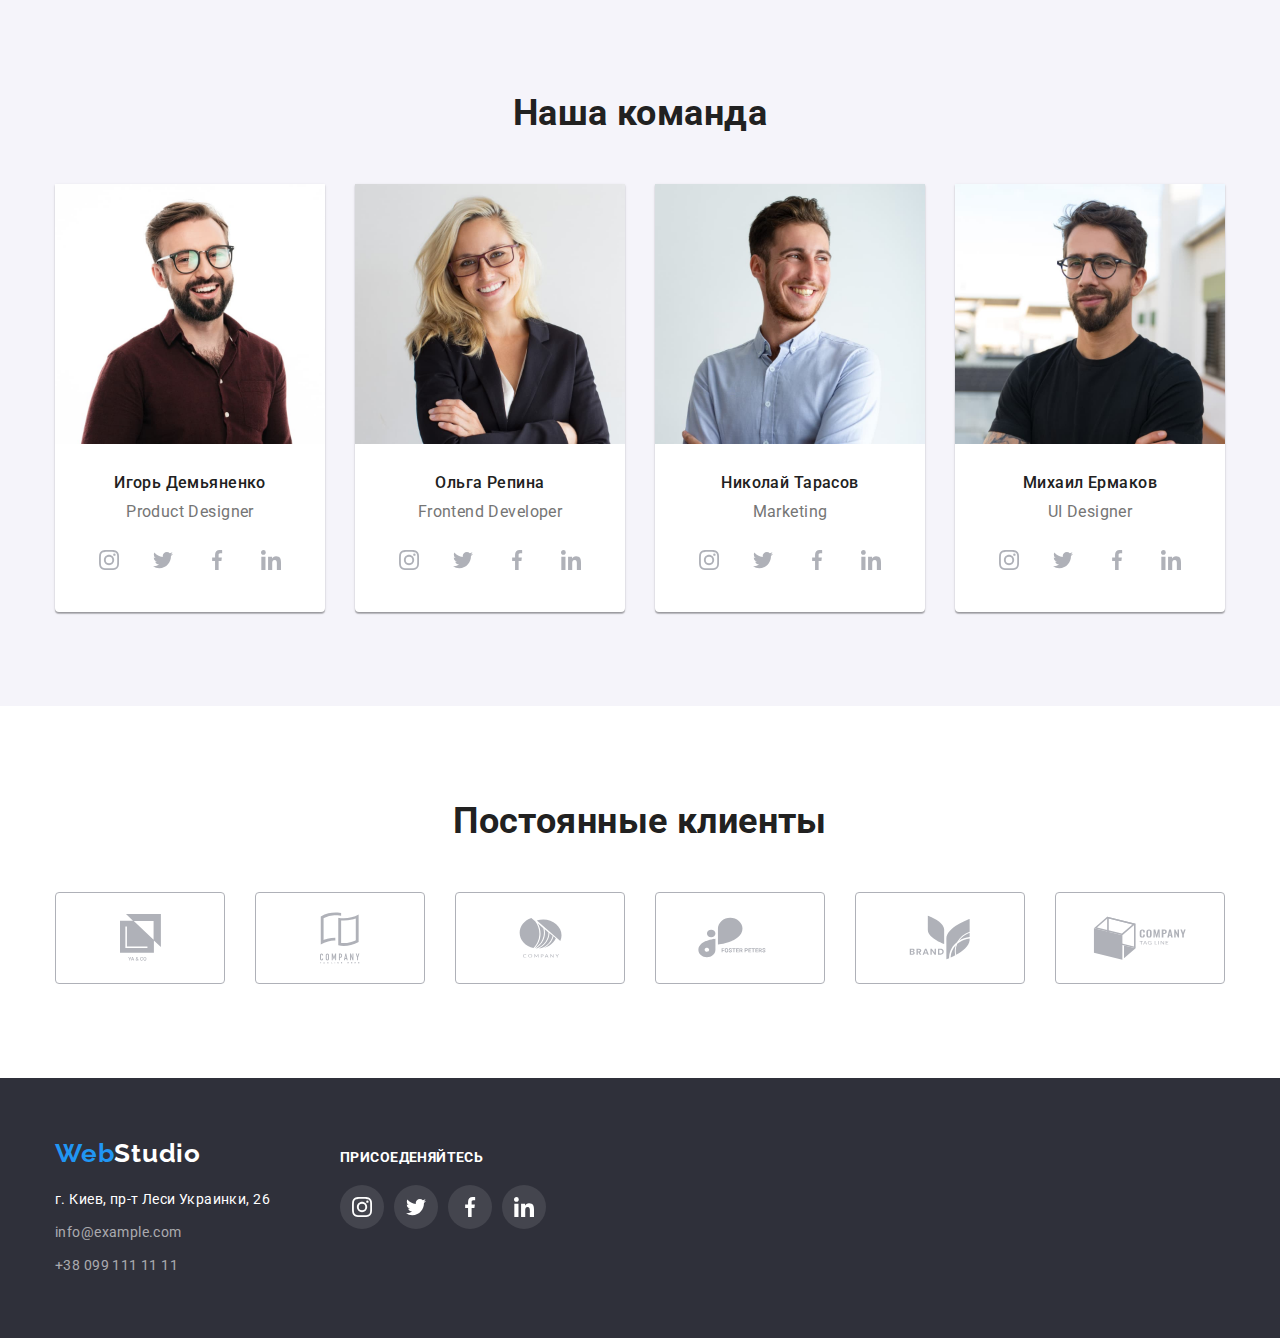
==== commit 752095b7: "Done portfolio" ====
--- a/index.html
+++ b/index.html
@@ -18,35 +18,41 @@
     <!-- Header -->
     <header class="header">
       <div class="container nav-box">
-          <a href="./index.html" class="logo nav-logo"
-            >Web<span class="header-logo">Studio</span></a
-          >
-          <nav class="nav">
-            <ul class="nav-list list">
-              <li class="nav-item">
-                <a href="./index.html" class="nav-link link selected">Студия</a>
-              </li>
-              <li class="nav-item">
-                <a href="./portfolio.html" class="nav-link link">Портфолио</a>
-              </li>
-              <li class="nav-item">
-                <a href="" class="nav-link link">Контакты</a>
-              </li>
-            </ul>
-          </nav>
+        <a href="./index.html" class="logo nav-logo"
+          >Web<span class="header-logo">Studio</span></a
+        >
+        <nav class="nav">
+          <ul class="nav-list list">
+            <li class="nav-item">
+              <a href="./index.html" class="nav-link link selected">Студия</a>
+            </li>
+            <li class="nav-item">
+              <a href="./portfolio.html" class="nav-link link">Портфолио</a>
+            </li>
+            <li class="nav-item">
+              <a href="" class="nav-link link">Контакты</a>
+            </li>
+          </ul>
+        </nav>
 
-          <ul class="contact-list list">
-            <li class="contact-item">
-              <a href="mailto:info@devstudio.com" class="contact-link link"
-                >info@devstudio.com</a
-              >
-            </li>
-            <li class="contact-item">
-              <a href="tel:+380961111111" class="contact-link link"
-                >+38 096 111 11 11</a
-              >
-            </li>
-          </ul>
+        <ul class="contact-list list">
+          <li class="contact-item">
+            <a href="mailto:info@devstudio.com" class="contact-link link">
+              <svg class="mail" width="16" height="12">
+                <use href="./images/icons.svg#icon-mail"></use>
+              </svg>
+              info@devstudio.com
+            </a>
+          </li>
+          <li class="contact-item">
+            <a href="tel:+380961111111" class="contact-link link"
+              ><svg class="smartphone" width="10" height="16">
+                <use href="./images/icons.svg#icon-smartphone"></use>
+              </svg>
+              +38 096 111 11 11
+            </a>
+          </li>
+        </ul>
       </div>
     </header>
 
@@ -64,11 +70,11 @@
       </section>
       <!-- Privelegy section  -->
       <section class="privelegy section">
-        <div class="container ">
+        <div class="container">
           <!-- Скрытый заголовок -->
           <h2 class="visually-hidden">Привелегии</h2>
           <ul class="privelegy-list list card-set">
-            <li class="privelegy-item card-item "> 
+            <li class="privelegy-item card-item">
               <div class="privelegy-icon">
                 <svg class="antenna" width="70" height="70">
                   <use href="./images/icons.svg#icon-antenna"></use>
@@ -79,9 +85,8 @@
                 Идейные соображения, а также начало повседневной работы по
                 формированию позиции.
               </p>
-            
-            </li>
-            <li class="privelegy-item card-item "> 
+            </li>
+            <li class="privelegy-item card-item">
               <div class="privelegy-icon">
                 <svg class="clock" width="70" height="70">
                   <use href="./images/icons.svg#icon-clock"></use>
@@ -92,9 +97,8 @@
                 Задача организации, в особенности же рамки и место обучения
                 кадров влечет за собой.
               </p>
-            
-            </li>
-            <li class="privelegy-item card-item "> 
+            </li>
+            <li class="privelegy-item card-item">
               <div class="privelegy-icon">
                 <svg class="diagram" width="70" height="70">
                   <use href="./images/icons.svg#icon-diagram"></use>
@@ -105,27 +109,25 @@
                 Равным образом консультация с широким активом в значительной
                 степени обуславливает.
               </p>
-            
-            </li>
-            <li class="privelegy-item card-item "> 
+            </li>
+            <li class="privelegy-item card-item">
               <div class="privelegy-icon">
                 <svg class="astronaut" width="70" height="70">
                   <use href="./images/icons.svg#icon-astronaut"></use>
-               </svg>
+                </svg>
               </div>
               <h3 class="privelegy-subtitle">Современные технологии</h3>
               <p class="privelegy-text">
                 Значимость этих проблем настолько очевидна, что реализация
                 плановых заданий.
               </p>
-            
             </li>
           </ul>
         </div>
       </section>
       <!-- Occupation section-->
       <section class="occupation section">
-        <div class="container ">
+        <div class="container">
           <h2 class="section-title occupation-title">Чем мы занимаемся</h2>
           <ul class="occupation-list list card-set">
             <li class="occupation-item card-item">
@@ -133,7 +135,7 @@
                 src="./images/box1.jpg"
                 alt="работа за клавиатурой"
                 width="370"
-                height="294" 
+                height="294"
                 class="occupation-img"
               />
             </li>
@@ -142,7 +144,7 @@
                 src="./images/box2.jpg"
                 alt="смотрит в телефон"
                 width="370"
-                height="294" 
+                height="294"
                 class="occupation-img"
               />
             </li>
@@ -151,7 +153,7 @@
                 src="./images/box3.jpg"
                 alt="рисует на планшете"
                 width="370"
-                height="294" 
+                height="294"
                 class="occupation-img"
               />
             </li>
@@ -160,10 +162,10 @@
       </section>
       <!-- Team section-->
       <section class="team section">
-        <div class="container ">
+        <div class="container">
           <h2 class="section-title team-title">Наша команда</h2>
           <ul class="team-list list card-set">
-            <li class="team-item card-item ">
+            <li class="team-item card-item">
               <img
                 src="./images/Team-card-1.jpg"
                 alt="Дизайнер продукта"
@@ -172,113 +174,152 @@
                 class="team-img"
               />
               <div class="team-card-content">
-              <h3 class="team-subtitle">Игорь Демьяненко</h3>
-              <p class="team-text">Product Designer</p></div>
+                <h3 class="team-subtitle">Игорь Демьяненко</h3>
+                <p class="team-text">Product Designer</p>
+              </div>
               <ul class="team-soc-list list">
-                <li class="team-soc-item"><a class="team-soc-link link" href=""> 
-                  <svg class="instagram" width="20" height="20">
-                  <use href="./images/icons.svg#icon-instagram"></use>
-                </svg></a></li>
-                <li class="team-soc-item"><a class="team-soc-link link" href=""> 
-                  <svg class="twitter" width="20" height="20">
-                  <use href="./images/icons.svg#icon-twitter"></use>
-                </svg></a></li>
-                <li class="team-soc-item"><a class="team-soc-link link" href=""> 
-                  <svg class="facebook" width="20" height="20">
-                  <use href="./images/icons.svg#icon-facebook"></use>
-                </svg></a></li>
-                <li class="team-soc-item"><a class="team-soc-link link" href=""> 
-                  <svg class="linkedin" width="20" height="20">
-                  <use href="./images/icons.svg#icon-linkedin"></use>
-                </svg></a></li>
+                <li class="team-soc-item">
+                  <a class="team-soc-link link" href="">
+                    <svg class="instagram" width="20" height="20">
+                      <use href="./images/icons.svg#icon-instagram"></use></svg
+                  ></a>
+                </li>
+                <li class="team-soc-item">
+                  <a class="team-soc-link link" href="">
+                    <svg class="twitter" width="20" height="20">
+                      <use href="./images/icons.svg#icon-twitter"></use></svg
+                  ></a>
+                </li>
+                <li class="team-soc-item">
+                  <a class="team-soc-link link" href="">
+                    <svg class="facebook" width="20" height="20">
+                      <use href="./images/icons.svg#icon-facebook"></use></svg
+                  ></a>
+                </li>
+                <li class="team-soc-item">
+                  <a class="team-soc-link link" href="">
+                    <svg class="linkedin" width="20" height="20">
+                      <use href="./images/icons.svg#icon-linkedin"></use></svg
+                  ></a>
+                </li>
               </ul>
             </li>
-            <li class="team-item card-item ">
+            <li class="team-item card-item">
               <img
                 src="./images/Team-card-2.jpg"
                 alt="Фронтенд разработчик"
                 width="270"
                 height="260"
                 class="team-img"
-              /><div class="team-card-content">
-              <h3 class="team-subtitle">Ольга Репина</h3>
-              <p class="team-text">Frontend Developer</p></div>
-                            <ul class="team-soc-list list">
-                              <li class="team-soc-item"><a class="team-soc-link link" href="">
-                                  <svg class="instagram" width="20" height="20">
-                                    <use href="./images/icons.svg#icon-instagram"></use>
-                                  </svg></a></li>
-                              <li class="team-soc-item"><a class="team-soc-link link" href="">
-                                  <svg class="twitter" width="20" height="20">
-                                    <use href="./images/icons.svg#icon-twitter"></use>
-                                  </svg></a></li>
-                              <li class="team-soc-item"><a class="team-soc-link link" href="">
-                                  <svg class="facebook" width="20" height="20">
-                                    <use href="./images/icons.svg#icon-facebook"></use>
-                                  </svg></a></li>
-                              <li class="team-soc-item"><a class="team-soc-link link" href="">
-                                  <svg class="linkedin" width="20" height="20">
-                                    <use href="./images/icons.svg#icon-linkedin"></use>
-                                  </svg></a></li>
-                            </ul>
-            </li>
-            <li class="team-item card-item ">
+              />
+              <div class="team-card-content">
+                <h3 class="team-subtitle">Ольга Репина</h3>
+                <p class="team-text">Frontend Developer</p>
+              </div>
+              <ul class="team-soc-list list">
+                <li class="team-soc-item">
+                  <a class="team-soc-link link" href="">
+                    <svg class="instagram" width="20" height="20">
+                      <use href="./images/icons.svg#icon-instagram"></use></svg
+                  ></a>
+                </li>
+                <li class="team-soc-item">
+                  <a class="team-soc-link link" href="">
+                    <svg class="twitter" width="20" height="20">
+                      <use href="./images/icons.svg#icon-twitter"></use></svg
+                  ></a>
+                </li>
+                <li class="team-soc-item">
+                  <a class="team-soc-link link" href="">
+                    <svg class="facebook" width="20" height="20">
+                      <use href="./images/icons.svg#icon-facebook"></use></svg
+                  ></a>
+                </li>
+                <li class="team-soc-item">
+                  <a class="team-soc-link link" href="">
+                    <svg class="linkedin" width="20" height="20">
+                      <use href="./images/icons.svg#icon-linkedin"></use></svg
+                  ></a>
+                </li>
+              </ul>
+            </li>
+            <li class="team-item card-item">
               <img
                 src="./images/Team-card-3.jpg"
                 alt="Маркетолог"
                 width="270"
                 height="260"
                 class="team-img"
-              /><div class="team-card-content">
-              <h3 class="team-subtitle">Николай Тарасов</h3>
-              <p class="team-text">Marketing</p></div>
-                            <ul class="team-soc-list list">
-                              <li class="team-soc-item"><a class="team-soc-link link" href="">
-                                  <svg class="instagram" width="20" height="20">
-                                    <use href="./images/icons.svg#icon-instagram"></use>
-                                  </svg></a></li>
-                              <li class="team-soc-item"><a class="team-soc-link link" href="">
-                                  <svg class="twitter" width="20" height="20">
-                                    <use href="./images/icons.svg#icon-twitter"></use>
-                                  </svg></a></li>
-                              <li class="team-soc-item"><a class="team-soc-link link" href="">
-                                  <svg class="facebook" width="20" height="20">
-                                    <use href="./images/icons.svg#icon-facebook"></use>
-                                  </svg></a></li>
-                              <li class="team-soc-item"><a class="team-soc-link link" href="">
-                                  <svg class="linkedin" width="20" height="20">
-                                    <use href="./images/icons.svg#icon-linkedin"></use>
-                                  </svg></a></li>
-                            </ul>
-            </li>
-            <li class="team-item card-item ">
+              />
+              <div class="team-card-content">
+                <h3 class="team-subtitle">Николай Тарасов</h3>
+                <p class="team-text">Marketing</p>
+              </div>
+              <ul class="team-soc-list list">
+                <li class="team-soc-item">
+                  <a class="team-soc-link link" href="">
+                    <svg class="instagram" width="20" height="20">
+                      <use href="./images/icons.svg#icon-instagram"></use></svg
+                  ></a>
+                </li>
+                <li class="team-soc-item">
+                  <a class="team-soc-link link" href="">
+                    <svg class="twitter" width="20" height="20">
+                      <use href="./images/icons.svg#icon-twitter"></use></svg
+                  ></a>
+                </li>
+                <li class="team-soc-item">
+                  <a class="team-soc-link link" href="">
+                    <svg class="facebook" width="20" height="20">
+                      <use href="./images/icons.svg#icon-facebook"></use></svg
+                  ></a>
+                </li>
+                <li class="team-soc-item">
+                  <a class="team-soc-link link" href="">
+                    <svg class="linkedin" width="20" height="20">
+                      <use href="./images/icons.svg#icon-linkedin"></use></svg
+                  ></a>
+                </li>
+              </ul>
+            </li>
+            <li class="team-item card-item">
               <img
                 src="./images/Team-card-4.jpg"
                 alt="ЮИ дизайнер"
                 width="270"
                 height="260"
                 class="team-img"
-              /><div class="team-card-content">
-              <h3 class="team-subtitle">Михаил Ермаков</h3>
-              <p class="team-text">UI Designer</p></div>
-                            <ul class="team-soc-list list">
-                              <li class="team-soc-item"><a class="team-soc-link link" href="">
-                                  <svg class="instagram" width="20" height="20">
-                                    <use href="./images/icons.svg#icon-instagram"></use>
-                                  </svg></a></li>
-                              <li class="team-soc-item"><a class="team-soc-link link" href="">
-                                  <svg class="twitter" width="20" height="20">
-                                    <use href="./images/icons.svg#icon-twitter"></use>
-                                  </svg></a></li>
-                              <li class="team-soc-item"><a class="team-soc-link link" href="">
-                                  <svg class="facebook" width="20" height="20">
-                                    <use href="./images/icons.svg#icon-facebook"></use>
-                                  </svg></a></li>
-                              <li class="team-soc-item"><a class="team-soc-link link" href="">
-                                  <svg class="linkedin" width="20" height="20">
-                                    <use href="./images/icons.svg#icon-linkedin"></use>
-                                  </svg></a></li>
-                            </ul>
+              />
+              <div class="team-card-content">
+                <h3 class="team-subtitle">Михаил Ермаков</h3>
+                <p class="team-text">UI Designer</p>
+              </div>
+              <ul class="team-soc-list list">
+                <li class="team-soc-item">
+                  <a class="team-soc-link link" href="">
+                    <svg class="instagram" width="20" height="20">
+                      <use href="./images/icons.svg#icon-instagram"></use></svg
+                  ></a>
+                </li>
+                <li class="team-soc-item">
+                  <a class="team-soc-link link" href="">
+                    <svg class="twitter" width="20" height="20">
+                      <use href="./images/icons.svg#icon-twitter"></use></svg
+                  ></a>
+                </li>
+                <li class="team-soc-item">
+                  <a class="team-soc-link link" href="">
+                    <svg class="facebook" width="20" height="20">
+                      <use href="./images/icons.svg#icon-facebook"></use></svg
+                  ></a>
+                </li>
+                <li class="team-soc-item">
+                  <a class="team-soc-link link" href="">
+                    <svg class="linkedin" width="20" height="20">
+                      <use href="./images/icons.svg#icon-linkedin"></use></svg
+                  ></a>
+                </li>
+              </ul>
             </li>
           </ul>
         </div>
@@ -288,41 +329,53 @@
         <div class="container">
           <h2 class="clients-title section-title">Постоянные клиенты</h2>
           <ul class="clients-list list">
-            <li class="clients-item"><a class="clients-link" href="">                
-              <svg class="client-1" width="41" height="47">
-                  <use href="./images/icons.svg#icon-client-1"></use>
-                </svg></a></li>
-            <li class="clients-item"><a class="clients-link" href="">                
-              <svg class="client-2" width="40" height="52">
-                  <use href="./images/icons.svg#icon-client-2"></use>
-                </svg></a></li>
-            <li class="clients-item"><a class="clients-link" href="">                
-              <svg class="client-3" width="43" height="41">
-                  <use href="./images/icons.svg#icon-client-3"></use>
-                </svg></a></li>
-            <li class="clients-item"><a class="clients-link" href="">                
-              <svg class="client-4" width="84" height="41">
-                  <use href="./images/icons.svg#icon-client-4"></use>
-                </svg></a></li>
-            <li class="clients-item"><a class="clients-link" href="">                
-              <svg class="client-5" width="62" height="45">
-                  <use href="./images/icons.svg#icon-client-5"></use>
-                </svg></a></li>
-            <li class="clients-item"><a class="clients-link" href="">                
-              <svg class="client-6" width="94" height="44">
-                  <use href="./images/icons.svg#icon-client-6"></use>
-                </svg></a></li>
+            <li class="clients-item">
+              <a class="clients-link" href="">
+                <svg class="client-1" width="41" height="47">
+                  <use href="./images/icons.svg#icon-client-1"></use></svg
+              ></a>
+            </li>
+            <li class="clients-item">
+              <a class="clients-link" href="">
+                <svg class="client-2" width="40" height="52">
+                  <use href="./images/icons.svg#icon-client-2"></use></svg
+              ></a>
+            </li>
+            <li class="clients-item">
+              <a class="clients-link" href="">
+                <svg class="client-3" width="43" height="41">
+                  <use href="./images/icons.svg#icon-client-3"></use></svg
+              ></a>
+            </li>
+            <li class="clients-item">
+              <a class="clients-link" href="">
+                <svg class="client-4" width="84" height="41">
+                  <use href="./images/icons.svg#icon-client-4"></use></svg
+              ></a>
+            </li>
+            <li class="clients-item">
+              <a class="clients-link" href="">
+                <svg class="client-5" width="62" height="45">
+                  <use href="./images/icons.svg#icon-client-5"></use></svg
+              ></a>
+            </li>
+            <li class="clients-item">
+              <a class="clients-link" href="">
+                <svg class="client-6" width="94" height="44">
+                  <use href="./images/icons.svg#icon-client-6"></use></svg
+              ></a>
+            </li>
           </ul>
         </div>
       </section>
     </main>
     <!-- Footer -->
     <footer class="footer">
-      <div class="container footer-box">
+      <div class="container">
+        <div class="adress-box">
         <a href="./index.html" class="logo bottom-logo"
           >Web<span class="footer-logo">Studio</span></a
         >
-
         <address class="adress">
           <ul class="adress-list list">
             <li class="adress-item">
@@ -345,9 +398,23 @@
               >
             </li>
           </ul>
-        </address>
+        </address></div>          
+        <div class="social">
+            <h2 class="social-subtitle">присоеденяйтесь</h2>
+            <ul class="social-list list">
+              <li class="social-item"><a href="" class="social-link"><svg class="instagram" width="20" height="20">
+                <use href="./images/icons.svg#icon-instagram"></use></svg></a></li>
+              <li class="social-item"><a href="" class="social-link"><svg class="twitter" width="20" height="20">
+                <use href="./images/icons.svg#icon-twitter"></use></svg></a></li>
+              <li class="social-item"><a href="" class="social-link"><svg class="facebook" width="20" height="20">
+                <use href="./images/icons.svg#icon-facebook"></use></svg></a></li>
+              <li class="social-item"><a href="" class="social-link"><svg class="linkedin" width="20" height="20">
+                <use href="./images/icons.svg#icon-linkedin"></use></svg></a></li>
+            </ul>
+          </div>
       </div>
     </footer>
   </body>
 </html>
 
+
--- a/css/main.css
+++ b/css/main.css
@@ -147,6 +147,12 @@
 .contact-item:not(:last-child){
   margin-right: 50px;
 }
+.mail{
+  margin-right: 10px;
+}
+.smartphone{
+  margin-right: 10px;
+}
 
 .nav-link:hover,
 .nav-link:active,
@@ -157,6 +163,7 @@
 .footer-contact:active,
 .footer-contact:hover {
   color: var(--accent-color);
+  fill: var(--accent-color);
 }
 /* Navigation */
 
@@ -363,7 +370,10 @@
 .coordinate {
   color: var(--white-text-color);
 }
-
+.footer>.container{
+  display: flex;
+  align-items: baseline;
+}
 .adress {
   font-style: normal;
 }
@@ -378,6 +388,43 @@
   display: block;
   margin-bottom: 20px;
 }
+.adress-box{
+  margin-right: 70px;
+}
+.social-subtitle{
+  margin-bottom: 20px;
+
+  text-transform: uppercase;
+  font-size: 14px;
+  line-height: 1.17;
+  color: var(--white-text-color);
+  
+}
+.social-list{
+  display: flex;
+  justify-content: center;
+}
+.social-link{
+  display: flex;
+  width: 100%;
+  height: 100%;
+  justify-content: center;
+  align-items: center;
+  fill: var(--white-text-color);
+  background: rgba(255, 255, 255, 0.1);
+  border-radius: 50%;
+}
+.social-item{
+  width: 44px;
+  height: 44px;
+}
+.social-item:not(:last-child){
+  margin-right: 10px;
+}
+.social-link:active,
+.social-link:hover{
+  background: var(--accent-color);
+}
 
 /* Footer */
 
@@ -387,6 +434,7 @@
 
   background-color: var(--filtr-btn-bcg-color);
   border-color: var(--filtr-btn-bcg-color);
+  
   color: var(--dark-text-color);
   font-weight: 500;
   font-size: 16px;
@@ -406,6 +454,7 @@
   background-color: var(--accent-color);
   border-color: var(--accent-color);
   color: var(--white-text-color);
+  box-shadow: 0px 3px 1px rgba(0, 0, 0, 0.1), 0px 1px 2px rgba(0, 0, 0, 0.08), 0px 2px 2px rgba(0, 0, 0, 0.12);
 }
 .button {
   font-family: inherit;
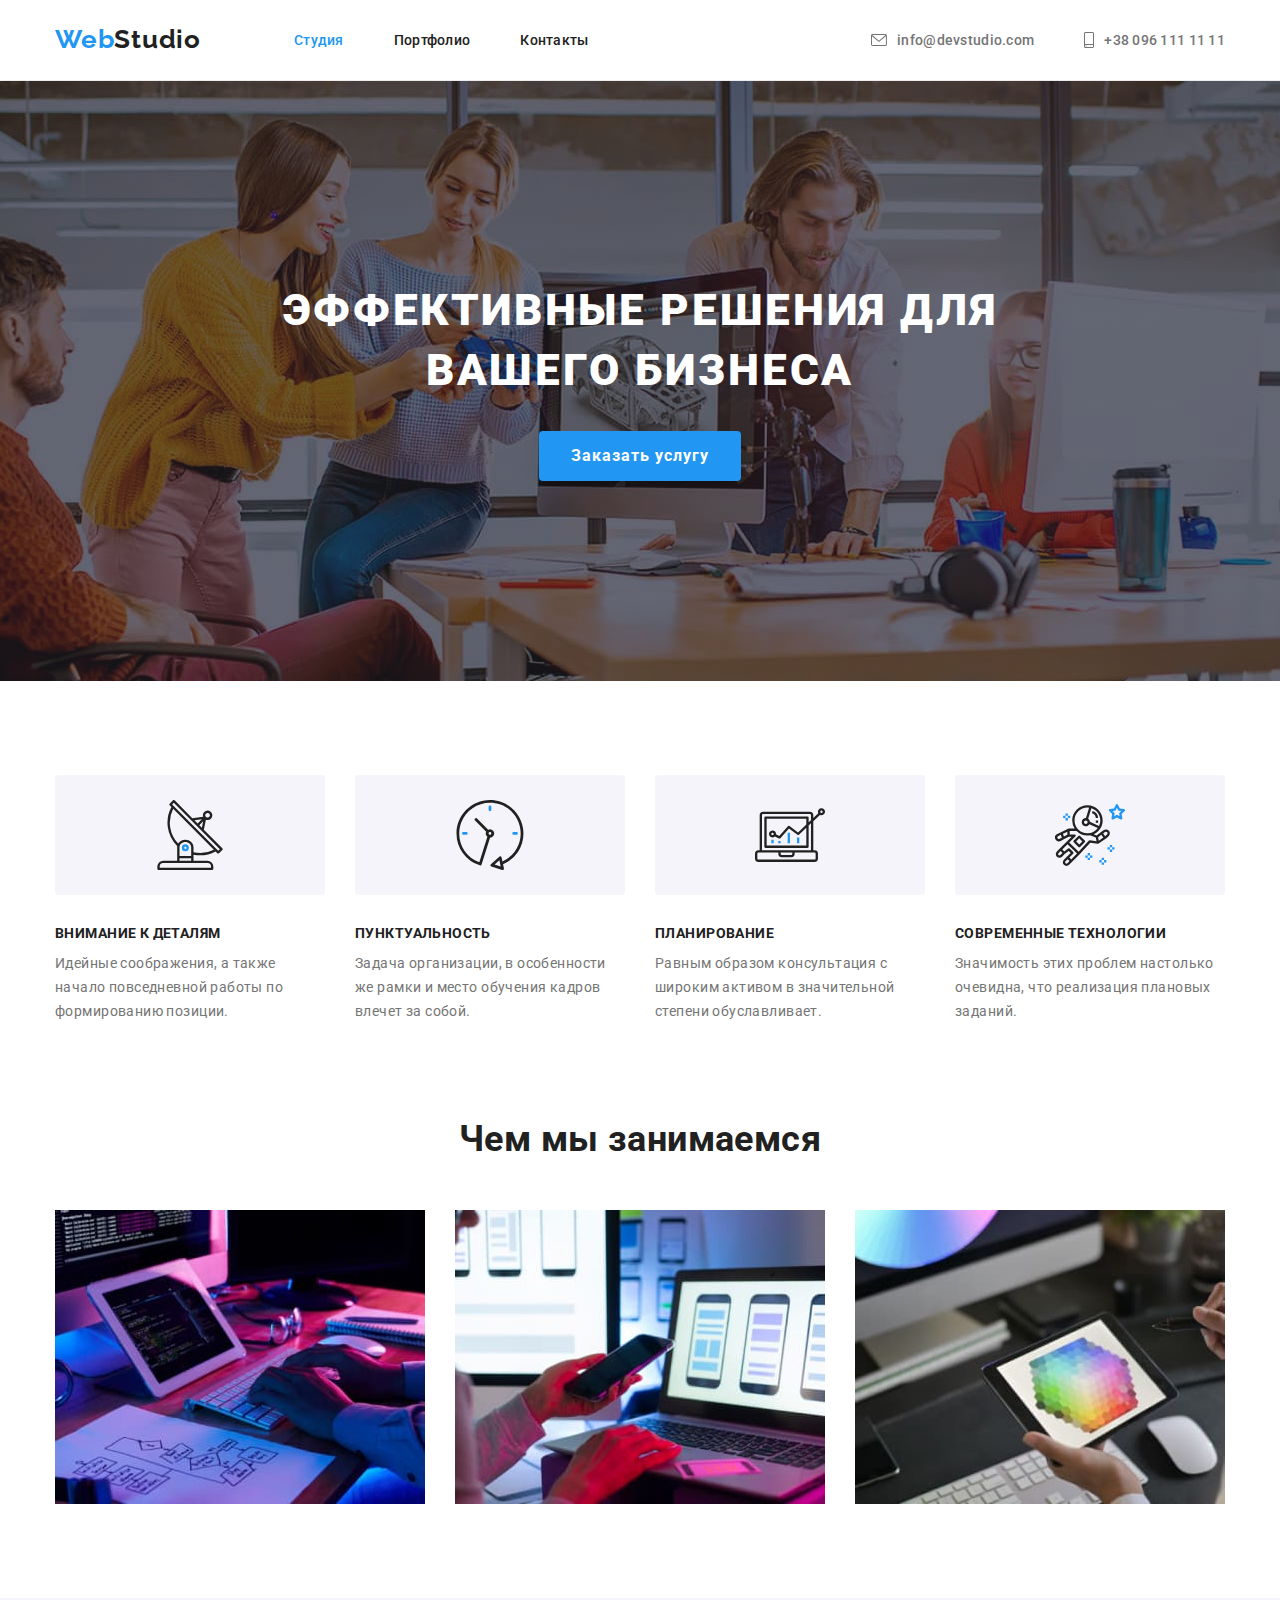
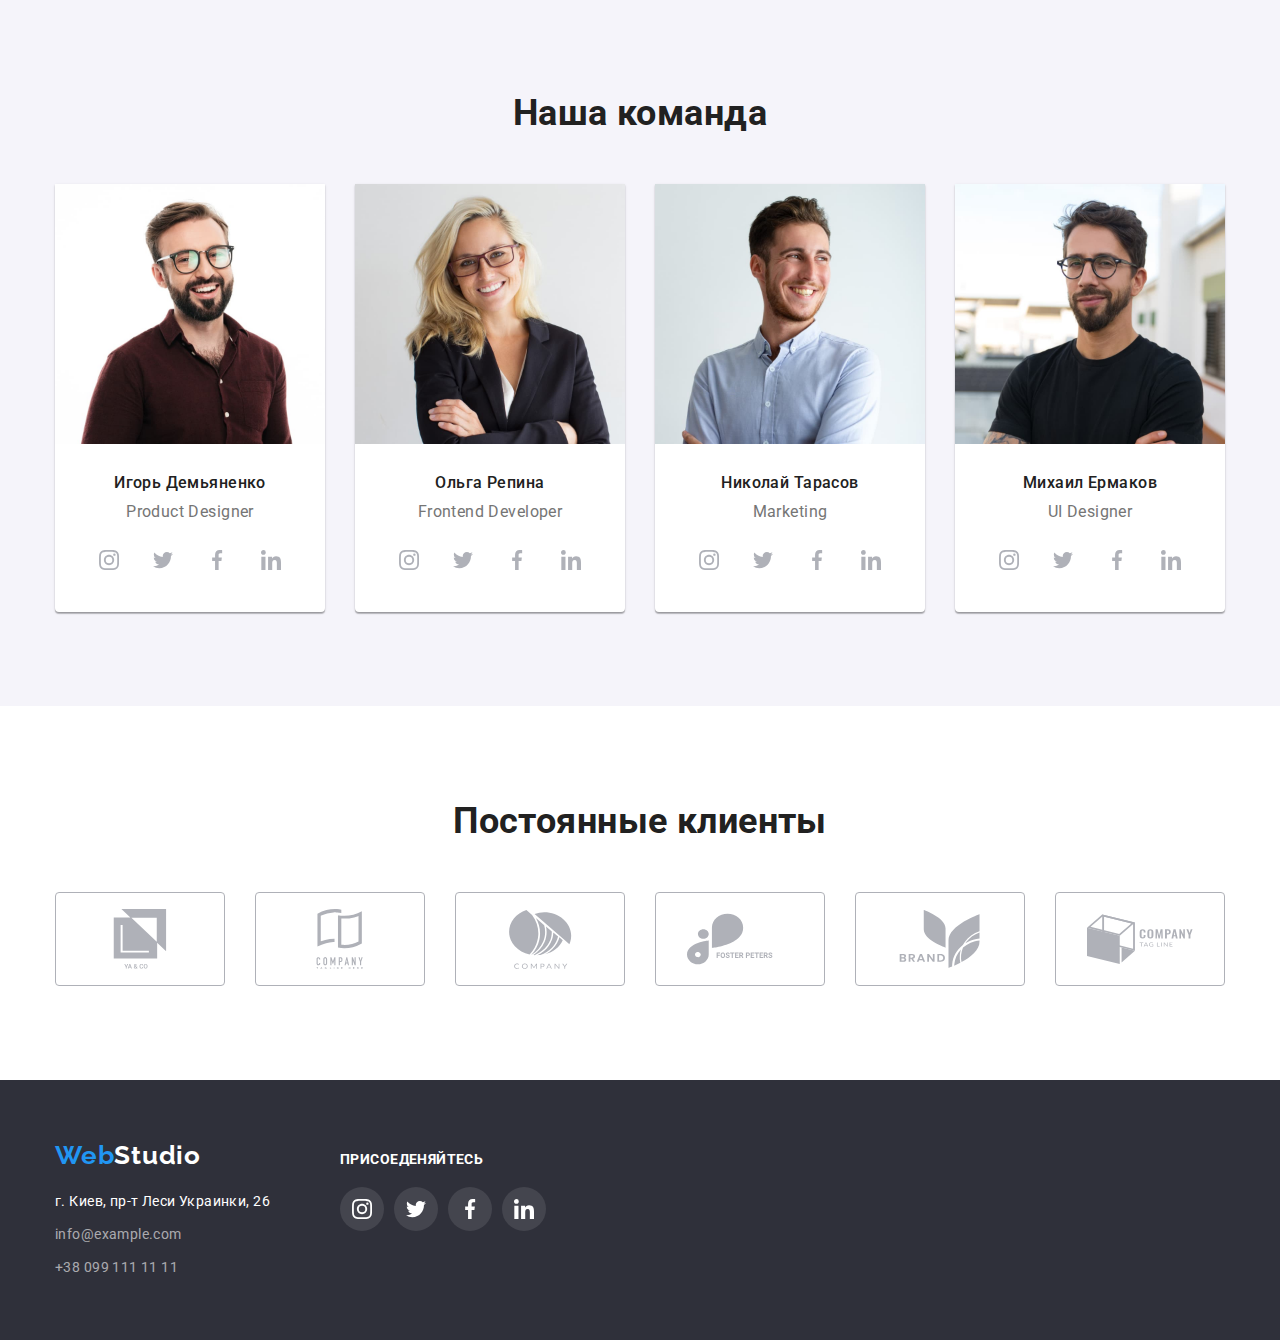
==== commit d01e7509: "fixed mistakes" ====
--- a/index.html
+++ b/index.html
@@ -38,7 +38,7 @@
         <ul class="contact-list list">
           <li class="contact-item">
             <a href="mailto:info@devstudio.com" class="contact-link link">
-              <svg class="mail" width="16" height="12">
+              <svg class="contact-icon" width="16" height="12">
                 <use href="./images/icons.svg#icon-mail"></use>
               </svg>
               info@devstudio.com
@@ -46,7 +46,7 @@
           </li>
           <li class="contact-item">
             <a href="tel:+380961111111" class="contact-link link"
-              ><svg class="smartphone" width="10" height="16">
+              ><svg class="contact-icon" width="10" height="16">
                 <use href="./images/icons.svg#icon-smartphone"></use>
               </svg>
               +38 096 111 11 11
@@ -58,7 +58,7 @@
 
     <!-- Main -->
     <main>
-      <!-- Title section -->
+      <!-- Hero section -->
       <section class="hero">
         <div class="container">
           <h1 class="hero-title">
@@ -175,34 +175,35 @@
               />
               <div class="team-card-content">
                 <h3 class="team-subtitle">Игорь Демьяненко</h3>
-                <p class="team-text">Product Designer</p>
-              </div>
-              <ul class="team-soc-list list">
-                <li class="team-soc-item">
-                  <a class="team-soc-link link" href="">
+                <p class="team-text">Product Designer</p> 
+                <ul class="team-soc-list list">
+                <li class="team-soc-item">
+                  <a class="team-soc-link link" href="" target="_blank" rel="noreferrer noopener">
                     <svg class="instagram" width="20" height="20">
                       <use href="./images/icons.svg#icon-instagram"></use></svg
                   ></a>
                 </li>
                 <li class="team-soc-item">
-                  <a class="team-soc-link link" href="">
+                  <a class="team-soc-link link" href="" target="_blank" rel="noreferrer noopener">
                     <svg class="twitter" width="20" height="20">
                       <use href="./images/icons.svg#icon-twitter"></use></svg
                   ></a>
                 </li>
                 <li class="team-soc-item">
-                  <a class="team-soc-link link" href="">
+                  <a class="team-soc-link link" href="" target="_blank" rel="noreferrer noopener">
                     <svg class="facebook" width="20" height="20">
                       <use href="./images/icons.svg#icon-facebook"></use></svg
                   ></a>
                 </li>
                 <li class="team-soc-item">
-                  <a class="team-soc-link link" href="">
+                  <a class="team-soc-link link" href="" target="_blank" rel="noreferrer noopener">
                     <svg class="linkedin" width="20" height="20">
                       <use href="./images/icons.svg#icon-linkedin"></use></svg
                   ></a>
                 </li>
               </ul>
+              </div>
+             
             </li>
             <li class="team-item card-item">
               <img
@@ -215,33 +216,34 @@
               <div class="team-card-content">
                 <h3 class="team-subtitle">Ольга Репина</h3>
                 <p class="team-text">Frontend Developer</p>
-              </div>
-              <ul class="team-soc-list list">
-                <li class="team-soc-item">
-                  <a class="team-soc-link link" href="">
+                <ul class="team-soc-list list">
+                <li class="team-soc-item">
+                  <a class="team-soc-link link" href="" target="_blank" rel="noreferrer noopener">
                     <svg class="instagram" width="20" height="20">
                       <use href="./images/icons.svg#icon-instagram"></use></svg
                   ></a>
                 </li>
                 <li class="team-soc-item">
-                  <a class="team-soc-link link" href="">
+                  <a class="team-soc-link link" href="" target="_blank" rel="noreferrer noopener">
                     <svg class="twitter" width="20" height="20">
                       <use href="./images/icons.svg#icon-twitter"></use></svg
                   ></a>
                 </li>
                 <li class="team-soc-item">
-                  <a class="team-soc-link link" href="">
+                  <a class="team-soc-link link" href="" target="_blank" rel="noreferrer noopener">
                     <svg class="facebook" width="20" height="20">
                       <use href="./images/icons.svg#icon-facebook"></use></svg
                   ></a>
                 </li>
                 <li class="team-soc-item">
-                  <a class="team-soc-link link" href="">
+                  <a class="team-soc-link link" href="" target="_blank" rel="noreferrer noopener">
                     <svg class="linkedin" width="20" height="20">
                       <use href="./images/icons.svg#icon-linkedin"></use></svg
                   ></a>
                 </li>
               </ul>
+              </div>
+              
             </li>
             <li class="team-item card-item">
               <img
@@ -254,33 +256,34 @@
               <div class="team-card-content">
                 <h3 class="team-subtitle">Николай Тарасов</h3>
                 <p class="team-text">Marketing</p>
-              </div>
-              <ul class="team-soc-list list">
-                <li class="team-soc-item">
-                  <a class="team-soc-link link" href="">
+                <ul class="team-soc-list list">
+                <li class="team-soc-item">
+                  <a class="team-soc-link link" href="" target="_blank" rel="noreferrer noopener">
                     <svg class="instagram" width="20" height="20">
                       <use href="./images/icons.svg#icon-instagram"></use></svg
                   ></a>
                 </li>
                 <li class="team-soc-item">
-                  <a class="team-soc-link link" href="">
+                  <a class="team-soc-link link" href="" target="_blank" rel="noreferrer noopener">
                     <svg class="twitter" width="20" height="20">
                       <use href="./images/icons.svg#icon-twitter"></use></svg
                   ></a>
                 </li>
                 <li class="team-soc-item">
-                  <a class="team-soc-link link" href="">
+                  <a class="team-soc-link link" href="" target="_blank" rel="noreferrer noopener">
                     <svg class="facebook" width="20" height="20">
                       <use href="./images/icons.svg#icon-facebook"></use></svg
                   ></a>
                 </li>
                 <li class="team-soc-item">
-                  <a class="team-soc-link link" href="">
+                  <a class="team-soc-link link" href="" target="_blank" rel="noreferrer noopener">
                     <svg class="linkedin" width="20" height="20">
                       <use href="./images/icons.svg#icon-linkedin"></use></svg
                   ></a>
                 </li>
               </ul>
+              </div>
+
             </li>
             <li class="team-item card-item">
               <img
@@ -293,33 +296,34 @@
               <div class="team-card-content">
                 <h3 class="team-subtitle">Михаил Ермаков</h3>
                 <p class="team-text">UI Designer</p>
-              </div>
-              <ul class="team-soc-list list">
-                <li class="team-soc-item">
-                  <a class="team-soc-link link" href="">
+                <ul class="team-soc-list list">
+                <li class="team-soc-item">
+                  <a class="team-soc-link link" href="" target="_blank" rel="noreferrer noopener">
                     <svg class="instagram" width="20" height="20">
                       <use href="./images/icons.svg#icon-instagram"></use></svg
                   ></a>
                 </li>
                 <li class="team-soc-item">
-                  <a class="team-soc-link link" href="">
+                  <a class="team-soc-link link" href="" target="_blank" rel="noreferrer noopener">
                     <svg class="twitter" width="20" height="20">
                       <use href="./images/icons.svg#icon-twitter"></use></svg
                   ></a>
                 </li>
                 <li class="team-soc-item">
-                  <a class="team-soc-link link" href="">
+                  <a class="team-soc-link link" href="" target="_blank" rel="noreferrer noopener">
                     <svg class="facebook" width="20" height="20">
                       <use href="./images/icons.svg#icon-facebook"></use></svg
                   ></a>
                 </li>
                 <li class="team-soc-item">
-                  <a class="team-soc-link link" href="">
+                  <a class="team-soc-link link" href="" target="_blank" rel="noreferrer noopener">
                     <svg class="linkedin" width="20" height="20">
                       <use href="./images/icons.svg#icon-linkedin"></use></svg
                   ></a>
                 </li>
               </ul>
+              </div>
+
             </li>
           </ul>
         </div>
@@ -328,40 +332,40 @@
       <section class="clients">
         <div class="container">
           <h2 class="clients-title section-title">Постоянные клиенты</h2>
-          <ul class="clients-list list">
-            <li class="clients-item">
-              <a class="clients-link" href="">
-                <svg class="client-1" width="41" height="47">
+          <ul class="clients-list list card-set">
+            <li class="clients-item card-item">
+              <a class="clients-link" href="" target="_blank" rel="noreferrer noopener">
+                <svg class="client-1" width="106" height="60">
                   <use href="./images/icons.svg#icon-client-1"></use></svg
               ></a>
             </li>
-            <li class="clients-item">
-              <a class="clients-link" href="">
-                <svg class="client-2" width="40" height="52">
+            <li class="clients-item card-item">
+              <a class="clients-link" href="" target="_blank" rel="noreferrer noopener">
+                <svg class="client-2" width="106" height="60">
                   <use href="./images/icons.svg#icon-client-2"></use></svg
               ></a>
             </li>
-            <li class="clients-item">
-              <a class="clients-link" href="">
-                <svg class="client-3" width="43" height="41">
+            <li class="clients-item card-item">
+              <a class="clients-link" href="" target="_blank" rel="noreferrer noopener">
+                <svg class="client-3" width="106" height="60">
                   <use href="./images/icons.svg#icon-client-3"></use></svg
               ></a>
             </li>
-            <li class="clients-item">
-              <a class="clients-link" href="">
-                <svg class="client-4" width="84" height="41">
+            <li class="clients-item card-item">
+              <a class="clients-link" href="" target="_blank" rel="noreferrer noopener">
+                <svg class="client-4" width="106" height="60">
                   <use href="./images/icons.svg#icon-client-4"></use></svg
               ></a>
             </li>
-            <li class="clients-item">
-              <a class="clients-link" href="">
-                <svg class="client-5" width="62" height="45">
+            <li class="clients-item card-item">
+              <a class="clients-link" href="" target="_blank" rel="noreferrer noopener">
+                <svg class="client-5" width="106" height="60">
                   <use href="./images/icons.svg#icon-client-5"></use></svg
               ></a>
             </li>
-            <li class="clients-item">
-              <a class="clients-link" href="">
-                <svg class="client-6" width="94" height="44">
+            <li class="clients-item card-item">
+              <a class="clients-link" href="" target="_blank" rel="noreferrer noopener">
+                <svg class="client-6" width="106" height="60">
                   <use href="./images/icons.svg#icon-client-6"></use></svg
               ></a>
             </li>
@@ -401,16 +405,33 @@
         </address></div>          
         <div class="social">
             <h2 class="social-subtitle">присоеденяйтесь</h2>
-            <ul class="social-list list">
-              <li class="social-item"><a href="" class="social-link"><svg class="instagram" width="20" height="20">
-                <use href="./images/icons.svg#icon-instagram"></use></svg></a></li>
-              <li class="social-item"><a href="" class="social-link"><svg class="twitter" width="20" height="20">
-                <use href="./images/icons.svg#icon-twitter"></use></svg></a></li>
-              <li class="social-item"><a href="" class="social-link"><svg class="facebook" width="20" height="20">
-                <use href="./images/icons.svg#icon-facebook"></use></svg></a></li>
-              <li class="social-item"><a href="" class="social-link"><svg class="linkedin" width="20" height="20">
-                <use href="./images/icons.svg#icon-linkedin"></use></svg></a></li>
-            </ul>
+                <ul class="team-soc-list list">
+                              <li class="team-soc-item">
+                                <a class="team-soc-link link" href="" target="_blank" rel="noreferrer noopener">
+                                  <svg class="instagram" width="20" height="20">
+                                    <use href="./images/icons.svg#icon-instagram"></use>
+                                  </svg></a>
+                              </li>
+                              <li class="team-soc-item">
+                                <a class="team-soc-link link" href="" target="_blank" rel="noreferrer noopener">
+                                  <svg class="twitter" width="20" height="20">
+                                    <use href="./images/icons.svg#icon-twitter"></use>
+                                  </svg></a>
+                              </li>
+                              <li class="team-soc-item">
+                                <a class="team-soc-link link" href="" target="_blank" rel="noreferrer noopener">
+                                  <svg class="facebook" width="20" height="20">
+                                    <use href="./images/icons.svg#icon-facebook"></use>
+                                  </svg></a>
+                              </li>
+                              <li class="team-soc-item">
+                                <a class="team-soc-link link" href="" target="_blank" rel="noreferrer noopener">
+                                  <svg class="linkedin" width="20" height="20">
+                                    <use href="./images/icons.svg#icon-linkedin"></use>
+                                  </svg></a>
+                              </li>
+                </ul>
+
           </div>
       </div>
     </footer>
--- a/css/main.css
+++ b/css/main.css
@@ -10,6 +10,7 @@
   --hero-btn-active-color: #188ce8;
   --filtr-btn-bcg-color: #f5f4fa;
   --team-bcg-color: #f5f4fa;
+  --lite-grey-color: #f5f4fa;
   --dark-text-color: #212121;
   --footer-contact-color: rgba(255, 255, 255, 0.6);
   --card-gap:30px;
@@ -147,23 +148,20 @@
 .contact-item:not(:last-child){
   margin-right: 50px;
 }
-.mail{
+.contact-icon{
+  fill: currentColor;
   margin-right: 10px;
 }
-.smartphone{
-  margin-right: 10px;
-}
 
 .nav-link:hover,
-.nav-link:active,
+.nav-link:focus,
 .contact-link:hover,
-.contact-link:active,
+.contact-link:focus,
 .coordinate:hover,
-.coordinate:active,
-.footer-contact:active,
+.coordinate:focus,
+.footer-contact:focus,
 .footer-contact:hover {
   color: var(--accent-color);
-  fill: var(--accent-color);
 }
 /* Navigation */
 
@@ -233,12 +231,12 @@
 }
 .privelegy-icon{
   display: flex;
-  width: 270px;
   height: 120px;
-  background-color: var(--grey-bcg-color);
+  background-color: var(--lite-grey-color);
   margin-bottom: 30px;
   justify-content: center;
   align-items: center;
+  border-radius: 4px;
 }
 
 /* Privelegy section */
@@ -289,14 +287,12 @@
   border-radius: 0px 0px 4px 4px;
 }
 .team-card-content{
-  padding-top:30px;
-  padding-bottom:0px;
+  padding:30px;
 }
 
 .team-soc-list{
   display: flex;
   justify-content: center;
-  margin-bottom: 30px;
 }
 .team-soc-item{
   width: 44px;
@@ -313,8 +309,9 @@
   height: 100%;
   border-radius: 50%;
   fill: var(--icon-main-color);
-}
-.team-soc-link:active,
+  background-color: rgba(255, 255, 255, 0.1);
+}
+.team-soc-link:focus,
 .team-soc-link:hover{
   background-color: var(--accent-color);
   fill: var(--white-bcg-color);
@@ -327,32 +324,29 @@
   padding-bottom: 94px;
 }
 .clients-list{
-  display: flex;
+  --card-item:6;
 }
 .clients-title{
   margin-bottom: 50px;
 }
-.clients-item{
-  height: 92px;
-  width: 170px;
-}
+
 .clients-link{
+  padding-top: 16px;
+  padding-bottom: 16px;
   display: flex;
   width: 100%;
   height: 100%;
   fill: var(--icon-main-color);
   justify-content: center;
   align-items: center;
-  border: 1px solid var(--icon-main-color);
+  border: 1px solid;
+  border-color: var(--icon-main-color);
   border-radius: 4px;
 }
-.clients-link:active,
+.clients-link:focus,
 .clients-link:hover{
   fill: var(--accent-color);
   border-color: var(--accent-color);
-}
-.clients-item:not(:last-child){
-  margin-right: 30px;
 }
 
 /* Clients section */
@@ -400,30 +394,8 @@
   color: var(--white-text-color);
   
 }
-.social-list{
-  display: flex;
-  justify-content: center;
-}
-.social-link{
-  display: flex;
-  width: 100%;
-  height: 100%;
-  justify-content: center;
-  align-items: center;
+.footer .team-soc-link{
   fill: var(--white-text-color);
-  background: rgba(255, 255, 255, 0.1);
-  border-radius: 50%;
-}
-.social-item{
-  width: 44px;
-  height: 44px;
-}
-.social-item:not(:last-child){
-  margin-right: 10px;
-}
-.social-link:active,
-.social-link:hover{
-  background: var(--accent-color);
 }
 
 /* Footer */
@@ -433,8 +405,8 @@
   padding: 6px 22px;
 
   background-color: var(--filtr-btn-bcg-color);
-  border-color: var(--filtr-btn-bcg-color);
   
+  border:none;
   color: var(--dark-text-color);
   font-weight: 500;
   font-size: 16px;
@@ -449,7 +421,7 @@
 .filtr-item:not(:last-child){
   margin-right: 8px;
 }
-.filtr-button:active,
+.filtr-button:focus,
 .filtr-button:hover {
   background-color: var(--accent-color);
   border-color: var(--accent-color);
@@ -466,8 +438,15 @@
 .projects-item {
   background-color: var(--white-bcg-color);
 }
-.projects-item:active,
 .projects-item:hover{
+  box-shadow: 0px 1px 1px rgba(0, 0, 0, 0.12), 0px 4px 4px rgba(0, 0, 0, 0.06), 1px 4px 6px rgba(0, 0, 0, 0.16);
+}
+.projects-link{
+  display: flex;
+  flex-wrap: wrap;
+}
+
+.projects-link:focus{
   box-shadow: 0px 1px 1px rgba(0, 0, 0, 0.12), 0px 4px 4px rgba(0, 0, 0, 0.06), 1px 4px 6px rgba(0, 0, 0, 0.16);
 }
 
@@ -497,6 +476,7 @@
 .projects-card-content{
   border: 1px solid #EEEEEE;
   padding: 20px 24px;
+  width: 100%;
 }
 
 
